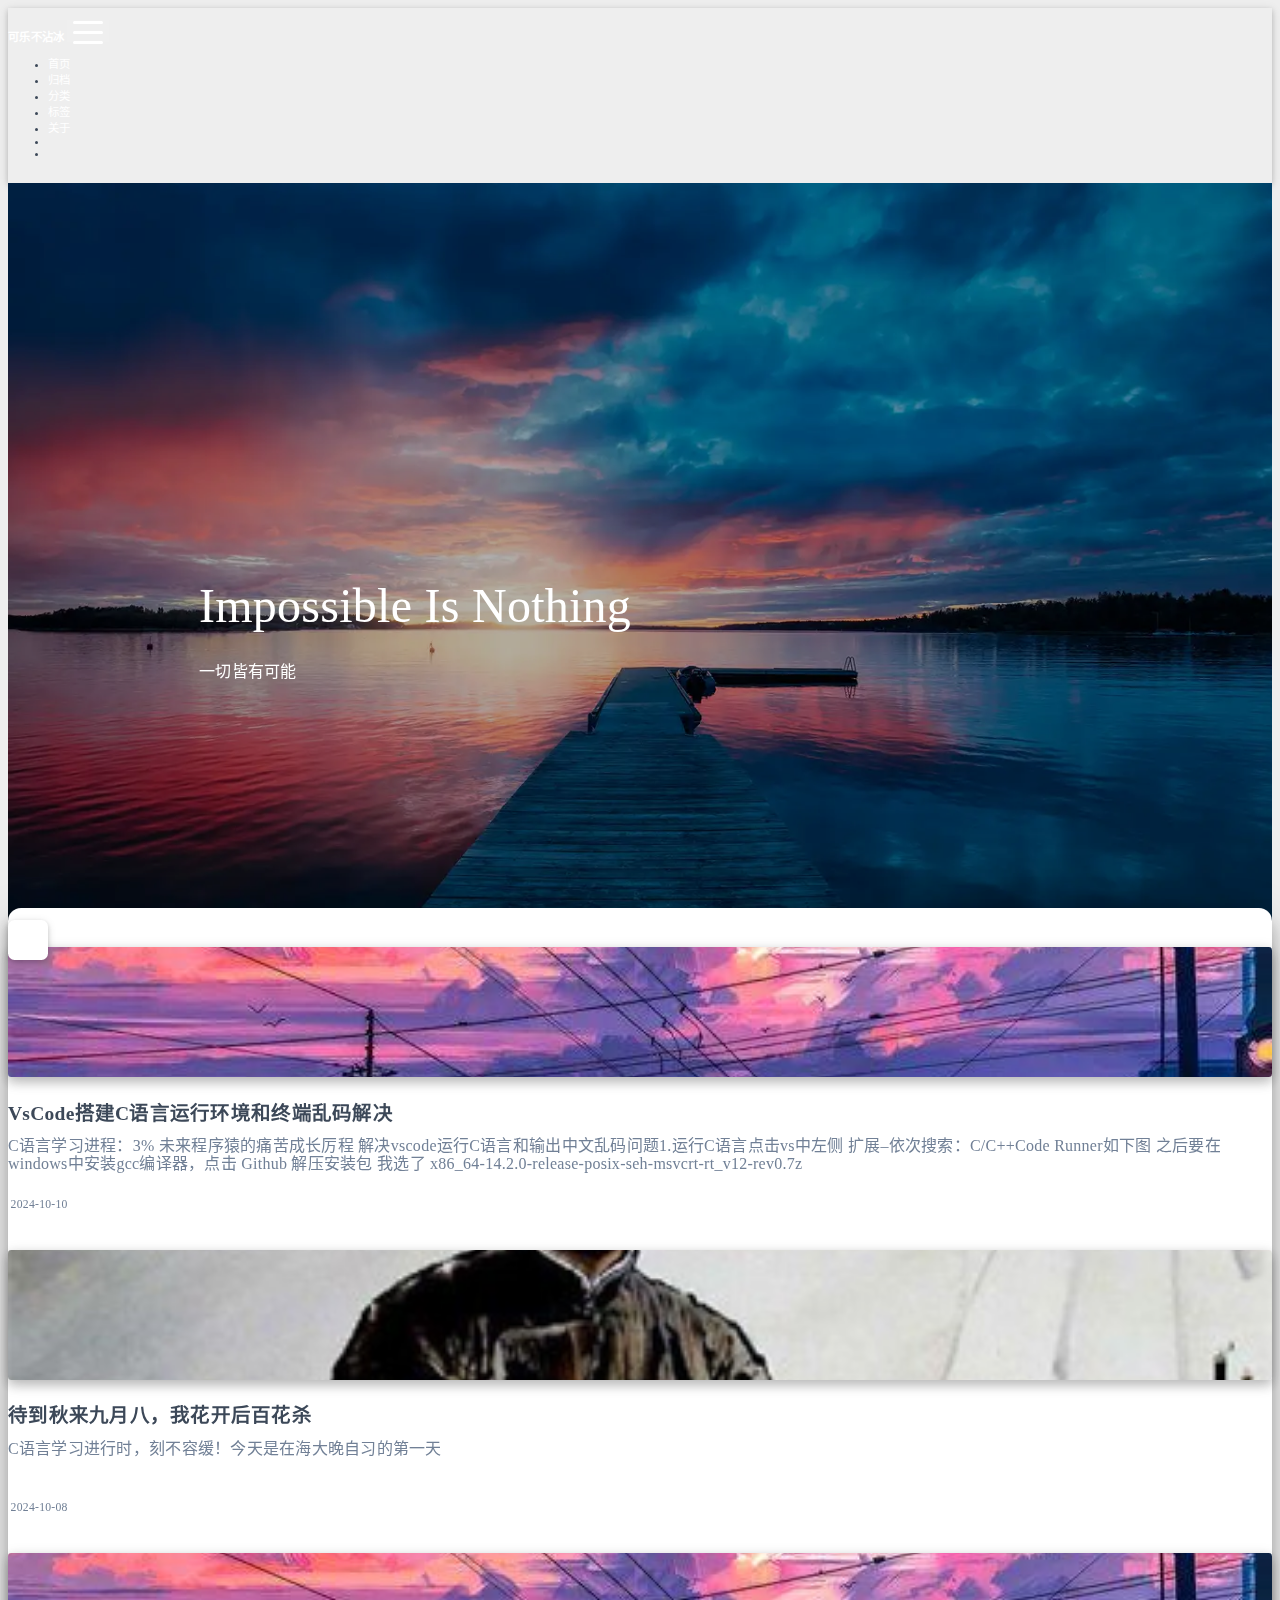
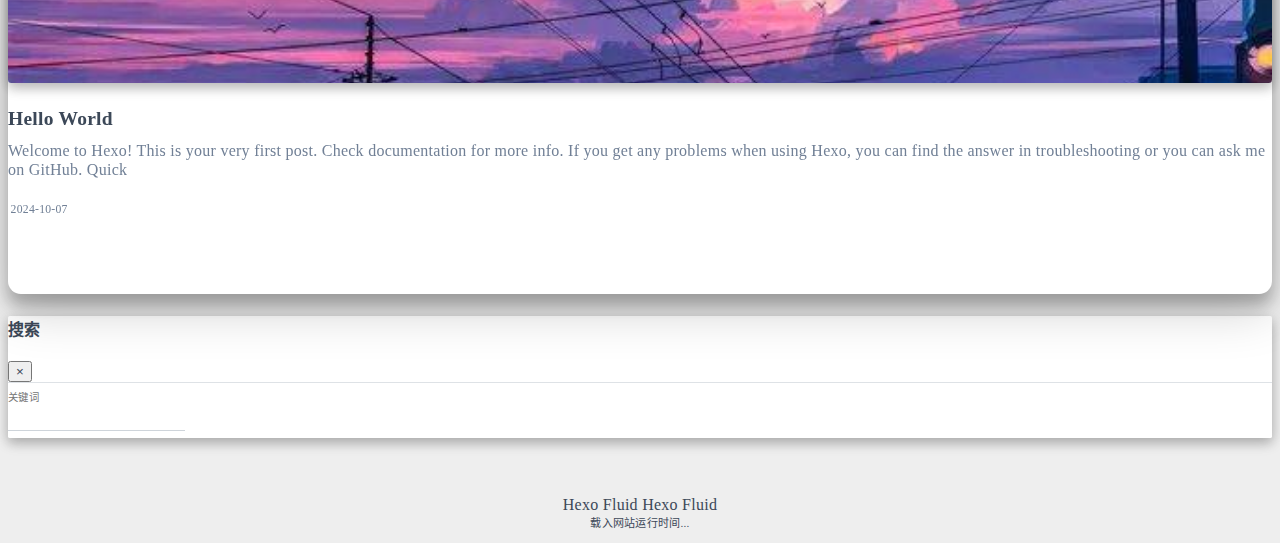
==== index.html @ e1b9e4ed "Site updated: 2024-10-10 23:04:03" ====
<!DOCTYPE html>
<html lang="zh-CN" data-default-color-scheme=light>



<head>
  <meta charset="UTF-8">

  <link rel="apple-touch-icon" sizes="76x76" href="/img/fluid.png">
  <link rel="icon" href="/img/fluid.png">
  

  <meta name="viewport" content="width=device-width, initial-scale=1.0, maximum-scale=5.0, shrink-to-fit=no">
  <meta http-equiv="x-ua-compatible" content="ie=edge">
  
  <meta name="theme-color" content="#2f4154">
  <meta name="author" content="Jie">
  <meta name="keywords" content="">
  
    <meta name="description" content="Commings-Jie的博客">
<meta property="og:type" content="website">
<meta property="og:title" content="Commings-Jie">
<meta property="og:url" content="http://example.com/index.html">
<meta property="og:site_name" content="Commings-Jie">
<meta property="og:description" content="Commings-Jie的博客">
<meta property="og:locale" content="zh_CN">
<meta property="article:author" content="Jie">
<meta name="twitter:card" content="summary_large_image">
  
  
  
  <title>Commings-Jie</title>

  <link  rel="stylesheet" href="https://lib.baomitu.com/twitter-bootstrap/4.6.1/css/bootstrap.min.css" />





<!-- 主题依赖的图标库，不要自行修改 -->
<!-- Do not modify the link that theme dependent icons -->

<link rel="stylesheet" href="//at.alicdn.com/t/c/font_1749284_5i9bdhy70f8.css">



<link rel="stylesheet" href="//at.alicdn.com/t/c/font_1736178_k526ubmyhba.css">


<link  rel="stylesheet" href="/css/main.css" />


  <link id="highlight-css" rel="stylesheet" href="/css/highlight.css" />
  
    <link id="highlight-css-dark" rel="stylesheet" href="/css/highlight-dark.css" />
  



  
<link rel="stylesheet" href="/css/Test.css">



  <script id="fluid-configs">
    var Fluid = window.Fluid || {};
    Fluid.ctx = Object.assign({}, Fluid.ctx)
    var CONFIG = {"hostname":"example.com","root":"/","version":"1.9.8","typing":{"enable":false,"typeSpeed":70,"cursorChar":"_","loop":false,"scope":[]},"anchorjs":{"enable":true,"element":"h1,h2,h3,h4,h5,h6","placement":"left","visible":"hover","icon":""},"progressbar":{"enable":true,"height_px":3,"color":"#29d","options":{"showSpinner":false,"trickleSpeed":100}},"code_language":{"enable":true,"default":"TEXT"},"copy_btn":true,"image_caption":{"enable":true},"image_zoom":{"enable":true,"img_url_replace":["",""]},"toc":{"enable":true,"placement":"right","headingSelector":"h1,h2,h3,h4,h5,h6","collapseDepth":0},"lazyload":{"enable":true,"loading_img":"/img/loading.gif","onlypost":true,"offset_factor":2},"web_analytics":{"enable":false,"follow_dnt":true,"baidu":null,"google":{"measurement_id":null},"tencent":{"sid":null,"cid":null},"leancloud":{"app_id":null,"app_key":null,"server_url":null,"path":"window.location.pathname","ignore_local":false},"umami":{"src":null,"website_id":null,"domains":null,"start_time":"2024-01-01T00:00:00.000Z","token":null,"api_server":null}},"search_path":"/local-search.xml","include_content_in_search":true};

    if (CONFIG.web_analytics.follow_dnt) {
      var dntVal = navigator.doNotTrack || window.doNotTrack || navigator.msDoNotTrack;
      Fluid.ctx.dnt = dntVal && (dntVal.startsWith('1') || dntVal.startsWith('yes') || dntVal.startsWith('on'));
    }
  </script>
  <script  src="/js/utils.js" ></script>
  <script  src="/js/color-schema.js" ></script>
  


  
<meta name="generator" content="Hexo 7.3.0"></head>


<body>
  

  <header>
    

<div class="header-inner" style="height: 100vh;">
  <nav id="navbar" class="navbar fixed-top  navbar-expand-lg navbar-dark scrolling-navbar">
  <div class="container">
    <a class="navbar-brand" href="/">
      <strong>可乐不沾冰</strong>
    </a>

    <button id="navbar-toggler-btn" class="navbar-toggler" type="button" data-toggle="collapse"
            data-target="#navbarSupportedContent"
            aria-controls="navbarSupportedContent" aria-expanded="false" aria-label="Toggle navigation">
      <div class="animated-icon"><span></span><span></span><span></span></div>
    </button>

    <!-- Collapsible content -->
    <div class="collapse navbar-collapse" id="navbarSupportedContent">
      <ul class="navbar-nav ml-auto text-center">
        
          
          
          
          
            <li class="nav-item">
              <a class="nav-link" href="/" target="_self">
                <i class="iconfont icon-home-fill"></i>
                <span>首页</span>
              </a>
            </li>
          
        
          
          
          
          
            <li class="nav-item">
              <a class="nav-link" href="/archives/" target="_self">
                <i class="iconfont icon-archive-fill"></i>
                <span>归档</span>
              </a>
            </li>
          
        
          
          
          
          
            <li class="nav-item">
              <a class="nav-link" href="/categories/" target="_self">
                <i class="iconfont icon-category-fill"></i>
                <span>分类</span>
              </a>
            </li>
          
        
          
          
          
          
            <li class="nav-item">
              <a class="nav-link" href="/tags/" target="_self">
                <i class="iconfont icon-tags-fill"></i>
                <span>标签</span>
              </a>
            </li>
          
        
          
          
          
          
            <li class="nav-item">
              <a class="nav-link" href="/about/" target="_self">
                <i class="iconfont icon-user-fill"></i>
                <span>关于</span>
              </a>
            </li>
          
        
        
          <li class="nav-item" id="search-btn">
            <a class="nav-link" target="_self" href="javascript:;" data-toggle="modal" data-target="#modalSearch" aria-label="Search">
              <i class="iconfont icon-search"></i>
            </a>
          </li>
          
        
        
          <li class="nav-item" id="color-toggle-btn">
            <a class="nav-link" target="_self" href="javascript:;" aria-label="Color Toggle">
              <i class="iconfont icon-dark" id="color-toggle-icon"></i>
            </a>
          </li>
        
      </ul>
    </div>
  </div>
</nav>

  

<div id="banner" class="banner" parallax=true
     style="background: url('/img/v2-216a03c700b7873af5250ab040128c0d_1440w.webp') no-repeat center center; background-size: cover;">
  <div class="full-bg-img">
    <div class="mask flex-center" style="background-color: rgba(0, 0, 0, 0.3)">
      <div class="banner-text text-center fade-in-up">
        <div class="h2">
          
            <span id="subtitle"><font size=13>Impossible Is Nothing <br> <font size=3>一切皆有可能</span>
          
        </div>

        
      </div>

      
        <div class="scroll-down-bar">
          <i class="iconfont icon-arrowdown"></i>
        </div>
      
    </div>
  </div>
</div>

</div>

  </header>

  <main>
    
      <div class="container nopadding-x-md">
        <div id="board"
          style="margin-top: 0">
          
          <div class="container">
            <div class="row">
              <div class="col-12 col-md-10 m-auto">
                


  <div class="row mx-auto index-card">
    
    
      <div class="col-12 col-md-4 m-auto index-img">
        <a href="/2024/10/10/b/" target="_blank">
          <img src="/img/cover_011.jpeg" alt="VsCode搭建C语言运行环境和终端乱码解决">
        </a>
      </div>
    
    <article class="col-12 col-md-8 mx-auto index-info">
      <h2 class="index-header">
        
        <a href="/2024/10/10/b/" target="_blank">
          VsCode搭建C语言运行环境和终端乱码解决
        </a>
      </h2>

      
      <a class="index-excerpt " href="/2024/10/10/b/" target="_blank">
        <div>
          C语言学习进程：3%     未来程序猿的痛苦成长厉程  解决vscode运行C语言和输出中文乱码问题1.运行C语言点击vs中左侧 扩展–依次搜索：C&#x2F;C++Code Runner如下图 之后要在windows中安装gcc编译器，点击 Github 解压安装包 我选了 x86_64-14.2.0-release-posix-seh-msvcrt-rt_v12-rev0.7z
        </div>
      </a>

      <div class="index-btm post-metas">
        
          <div class="post-meta mr-3">
            <i class="iconfont icon-date"></i>
            <time datetime="2024-10-10 19:04" pubdate>
              2024-10-10
            </time>
          </div>
        
        
        
      </div>
    </article>
  </div>

  <div class="row mx-auto index-card">
    
    
      <div class="col-12 col-md-4 m-auto index-img">
        <a href="/2024/10/08/a/" target="_blank">
          <img src="/img/R.jpg" alt="待到秋来九月八，我花开后百花杀">
        </a>
      </div>
    
    <article class="col-12 col-md-8 mx-auto index-info">
      <h2 class="index-header">
        
        <a href="/2024/10/08/a/" target="_blank">
          待到秋来九月八，我花开后百花杀
        </a>
      </h2>

      
      <a class="index-excerpt " href="/2024/10/08/a/" target="_blank">
        <div>
          C语言学习进行时，刻不容缓！今天是在海大晚自习的第一天
        </div>
      </a>

      <div class="index-btm post-metas">
        
          <div class="post-meta mr-3">
            <i class="iconfont icon-date"></i>
            <time datetime="2024-10-08 19:12" pubdate>
              2024-10-08
            </time>
          </div>
        
        
        
      </div>
    </article>
  </div>

  <div class="row mx-auto index-card">
    
    
      <div class="col-12 col-md-4 m-auto index-img">
        <a href="/2024/10/07/hello-world/" target="_blank">
          <img src="/img/cover_011.jpeg" alt="Hello World">
        </a>
      </div>
    
    <article class="col-12 col-md-8 mx-auto index-info">
      <h2 class="index-header">
        
        <a href="/2024/10/07/hello-world/" target="_blank">
          Hello World
        </a>
      </h2>

      
      <a class="index-excerpt " href="/2024/10/07/hello-world/" target="_blank">
        <div>
          Welcome to Hexo! This is your very first post. Check documentation for more info. If you get any problems when using Hexo, you can find the answer in troubleshooting or you can ask me on GitHub. Quick
        </div>
      </a>

      <div class="index-btm post-metas">
        
          <div class="post-meta mr-3">
            <i class="iconfont icon-date"></i>
            <time datetime="2024-10-07 22:49" pubdate>
              2024-10-07
            </time>
          </div>
        
        
        
      </div>
    </article>
  </div>





              </div>
            </div>
          </div>
        </div>
      </div>
    

    
      <a id="scroll-top-button" aria-label="TOP" href="#" role="button">
        <i class="iconfont icon-arrowup" aria-hidden="true"></i>
      </a>
    

    
      <div class="modal fade" id="modalSearch" tabindex="-1" role="dialog" aria-labelledby="ModalLabel"
     aria-hidden="true">
  <div class="modal-dialog modal-dialog-scrollable modal-lg" role="document">
    <div class="modal-content">
      <div class="modal-header text-center">
        <h4 class="modal-title w-100 font-weight-bold">搜索</h4>
        <button type="button" id="local-search-close" class="close" data-dismiss="modal" aria-label="Close">
          <span aria-hidden="true">&times;</span>
        </button>
      </div>
      <div class="modal-body mx-3">
        <div class="md-form mb-5">
          <input type="text" id="local-search-input" class="form-control validate">
          <label data-error="x" data-success="v" for="local-search-input">关键词</label>
        </div>
        <div class="list-group" id="local-search-result"></div>
      </div>
    </div>
  </div>
</div>

    

    
  </main>

  <footer>
    <div class="footer-inner">
  
    <div class="footer-content">
       <a href="https://hexo.io" target="_blank" rel="nofollow noopener"><span>Hexo</span></a> <i class="iconfont icon-love"></i> <a href="https://github.com/fluid-dev/hexo-theme-fluid" target="_blank" rel="nofollow noopener"><span>Fluid</span></a> <a href="https://hexo.io" target="_blank" rel="nofollow noopener"><span>Hexo</span></a> <i class="iconfont icon-love"></i> <a href="https://github.com/fluid-dev/hexo-theme-fluid" target="_blank" rel="nofollow noopener"><span>Fluid</span></a> <div style="font-size: 0.85rem"> <span id="website-duration">载入网站运行时间...</span> <script src="/js/duration.js"></script> </div>     
    </div>
  
  
  
</div>

  </footer>

  <!-- Scripts -->
  
  <script  src="https://lib.baomitu.com/nprogress/0.2.0/nprogress.min.js" ></script>
  <link  rel="stylesheet" href="https://lib.baomitu.com/nprogress/0.2.0/nprogress.min.css" />

  <script>
    NProgress.configure({"showSpinner":false,"trickleSpeed":100})
    NProgress.start()
    window.addEventListener('load', function() {
      NProgress.done();
    })
  </script>


<script  src="https://lib.baomitu.com/jquery/3.6.4/jquery.min.js" ></script>
<script  src="https://lib.baomitu.com/twitter-bootstrap/4.6.1/js/bootstrap.min.js" ></script>
<script  src="/js/events.js" ></script>
<script  src="/js/plugins.js" ></script>





  
    
  




  <script  src="/js/local-search.js" ></script>




  
<script src="/star.js"></script>



<!-- 主题的启动项，将它保持在最底部 -->
<!-- the boot of the theme, keep it at the bottom -->
<script  src="/js/boot.js" ></script>


  

  <noscript>
    <div class="noscript-warning">博客在允许 JavaScript 运行的环境下浏览效果更佳</div>
  </noscript>
</body>
</html>
---- css/main.css ----
.anchorjs-link {
  text-decoration: none !important;
  transition: opacity 0.2s ease-in-out;
}
.markdown-body h1:hover > .anchorjs-link,
h2:hover > .anchorjs-link,
h3:hover > .anchorjs-link,
h4:hover > .anchorjs-link,
h5:hover > .anchorjs-link,
h6:hover > .anchorjs-link {
  opacity: 1;
}
.banner {
  height: 100%;
  position: relative;
  overflow: hidden;
  cursor: default;
}
.banner .mask {
  position: absolute;
  width: 100%;
  height: 100%;
  background-color: rgba(0,0,0,0.3);
}
.banner[parallax="true"] {
  will-change: transform;
  -webkit-transform-style: preserve-3d;
  -webkit-backface-visibility: hidden;
  transition: transform 0.05s ease-out;
}
@media (max-width: 100vh) {
  .header-inner {
    max-height: 100vw;
  }
  #board {
    margin-top: -1rem !important;
  }
}
@media (max-width: 79.99vh) {
  .scroll-down-bar {
    display: none;
  }
}
#board {
  position: relative;
  margin-top: -2rem;
  padding: 3rem 0;
  background-color: var(--board-bg-color);
  transition: background-color 0.2s ease-in-out;
  border-radius: 0.5rem;
  z-index: 3;
  -webkit-box-shadow: 0 12px 15px 0 rgba(0,0,0,0.24), 0 17px 50px 0 rgba(0,0,0,0.19);
  box-shadow: 0 12px 15px 0 rgba(0,0,0,0.24), 0 17px 50px 0 rgba(0,0,0,0.19);
}
.code-widget {
  display: inline-block;
  background-color: transparent;
  font-size: 0.75rem;
  line-height: 1;
  font-weight: bold;
  padding: 0.3rem 0.1rem 0.1rem 0.1rem;
  position: absolute;
  right: 0.45rem;
  top: 0.15rem;
  z-index: 1;
}
.code-widget-light {
  color: #999;
}
.code-widget-dark {
  color: #bababa;
}
.copy-btn {
  cursor: pointer;
  user-select: none;
  -webkit-appearance: none;
  outline: none;
}
.copy-btn > i {
  font-size: 0.75rem !important;
  font-weight: 400;
  margin-right: 0.15rem;
  opacity: 0;
  transition: opacity 0.2s ease-in-out;
}
.markdown-body pre:hover > .copy-btn > i {
  opacity: 0.9;
}
.markdown-body pre:hover > .copy-btn,
.markdown-body pre:not(:hover) > .copy-btn {
  outline: none;
}
.license-box {
  background-color: rgba(27,31,35,0.05);
  transition: background-color 0.2s ease-in-out;
  border-radius: 4px;
  font-size: 0.9rem;
  overflow: hidden;
  padding: 1.25rem;
  position: relative;
  z-index: 1;
}
.license-box .license-icon {
  position: absolute;
  top: 50%;
  left: 100%;
}
.license-box .license-icon::after {
  content: "\e8e4";
  font-size: 12.5rem;
  line-height: 1;
  opacity: 0.1;
  position: relative;
  left: -0.85em;
  bottom: 0.5em;
  z-index: -1;
}
.license-box .license-title {
  margin-bottom: 1rem;
}
.license-box .license-title div:nth-child(1) {
  line-height: 1.2;
  margin-bottom: 0.25rem;
}
.license-box .license-title div:nth-child(2) {
  color: var(--sec-text-color);
  font-size: 0.8rem;
}
.license-box .license-meta {
  align-items: center;
  display: flex;
  flex-wrap: wrap;
  justify-content: flex-start;
}
.license-box .license-meta .license-meta-item {
  align-items: center;
  justify-content: center;
  margin-right: 1.5rem;
}
.license-box .license-meta .license-meta-item div:nth-child(1) {
  color: var(--sec-text-color);
  font-size: 0.8rem;
  font-weight: normal;
}
.license-box .license-meta .license-meta-item i.iconfont {
  font-size: 1rem;
}
@media (max-width: 575px) and (min-width: 425px) {
  .license-box .license-meta .license-meta-item {
    display: flex;
    justify-content: flex-start;
    flex-wrap: wrap;
    font-size: 0.8rem;
    flex: 0 0 50%;
    max-width: 50%;
    margin-right: 0;
  }
  .license-box .license-meta .license-meta-item div:nth-child(1) {
    margin-right: 0.5rem;
  }
  .license-box .license-meta .license-meta-date {
    order: -1;
  }
}
@media (max-width: 424px) {
  .license-box::after {
    top: -65px;
  }
  .license-box .license-meta {
    flex-direction: column;
    align-items: flex-start;
  }
  .license-box .license-meta .license-meta-item {
    display: flex;
    flex-wrap: wrap;
    font-size: 0.8rem;
  }
  .license-box .license-meta .license-meta-item div:nth-child(1) {
    margin-right: 0.5rem;
  }
}
.footer-inner {
  padding: 3rem 0 1rem 0;
  text-align: center;
}
.footer-inner > div:not(:first-child) {
  margin: 0.25rem 0;
  font-size: 0.85rem;
}
.footer-inner .statistics {
  display: flex;
  flex-direction: row;
  justify-content: center;
}
.footer-inner .statistics > span {
  flex: 1;
  margin: 0 0.25rem;
}
.footer-inner .statistics > *:nth-last-child(2):first-child {
  text-align: right;
}
.footer-inner .statistics > *:nth-last-child(2):first-child ~ * {
  text-align: left;
}
.footer-inner .beian {
  display: flex;
  flex-direction: row;
  justify-content: center;
}
.footer-inner .beian > * {
  margin: 0 0.25rem;
}
.footer-inner .beian-police {
  position: relative;
  overflow: hidden;
  display: inline-flex;
  align-items: center;
  justify-content: left;
}
.footer-inner .beian-police img {
  margin-right: 3px;
  width: 1rem;
  height: 1rem;
  margin-bottom: 0.1rem;
}
@media (max-width: 424px) {
  .footer-inner .statistics {
    flex-direction: column;
  }
  .footer-inner .statistics > *:nth-last-child(2):first-child {
    text-align: center;
  }
  .footer-inner .statistics > *:nth-last-child(2):first-child ~ * {
    text-align: center;
  }
  .footer-inner .beian {
    flex-direction: column;
  }
  .footer-inner .beian .beian-police {
    justify-content: center;
  }
  .footer-inner .beian > *:nth-last-child(2):first-child {
    text-align: center;
  }
  .footer-inner .beian > *:nth-last-child(2):first-child ~ * {
    text-align: center;
  }
}
sup > a::before,
.footnote-text::before {
  display: block;
  content: "";
  margin-top: -5rem;
  height: 5rem;
  width: 1px;
  visibility: hidden;
}
sup > a::before,
.footnote-text::before {
  display: inline-block;
}
.footnote-item::before {
  display: block;
  content: "";
  margin-top: -5rem;
  height: 5rem;
  width: 1px;
  visibility: hidden;
}
.footnote-list ol {
  list-style-type: none;
  counter-reset: sectioncounter;
  padding-left: 0.5rem;
  font-size: 0.95rem;
}
.footnote-list ol li:before {
  font-family: "Helvetica Neue", monospace, "Monaco";
  content: "[" counter(sectioncounter) "]";
  counter-increment: sectioncounter;
}
.footnote-list ol li+li {
  margin-top: 0.5rem;
}
.footnote-text {
  padding-left: 0.5em;
}
.navbar {
  background-color: transparent;
  font-size: 0.875rem;
  box-shadow: 0 2px 5px 0 rgba(0,0,0,0.16), 0 2px 10px 0 rgba(0,0,0,0.12);
  -webkit-box-shadow: 0 2px 5px 0 rgba(0,0,0,0.16), 0 2px 10px 0 rgba(0,0,0,0.12);
}
.navbar .navbar-brand {
  color: var(--navbar-text-color);
}
.navbar .navbar-toggler .animated-icon span {
  background-color: var(--navbar-text-color);
}
.navbar .nav-item .nav-link {
  display: block;
  color: var(--navbar-text-color);
  transition: color 0.2s ease-in-out, background-color 0.2s ease-in-out;
}
.navbar .nav-item .nav-link:hover {
  color: var(--link-hover-color);
}
.navbar .nav-item .nav-link:focus {
  color: var(--navbar-text-color);
}
.navbar .nav-item .nav-link i {
  font-size: 0.875rem;
  line-height: inherit;
}
.navbar .nav-item .nav-link i:only-child {
  margin: 0 0.2rem;
}
.navbar .navbar-toggler {
  border-width: 0;
  outline: 0;
}
.navbar.scrolling-navbar {
  will-change: background, padding;
  -webkit-transition: background 0.5s ease-in-out, padding 0.5s ease-in-out;
  transition: background 0.5s ease-in-out, padding 0.5s ease-in-out;
}
@media (min-width: 600px) {
  .navbar.scrolling-navbar {
    padding-top: 12px;
    padding-bottom: 12px;
  }
  .navbar.scrolling-navbar .navbar-nav > li {
    -webkit-transition-duration: 1s;
    transition-duration: 1s;
  }
}
.navbar.scrolling-navbar.top-nav-collapse {
  padding-top: 5px;
  padding-bottom: 5px;
}
.navbar .dropdown-menu {
  font-size: 0.875rem;
  color: var(--navbar-text-color);
  background-color: rgba(0,0,0,0.3);
  border: none;
  min-width: 8rem;
  -webkit-transition: background 0.5s ease-in-out, padding 0.5s ease-in-out;
  transition: background 0.5s ease-in-out, padding 0.5s ease-in-out;
}
@media (max-width: 991.98px) {
  .navbar .dropdown-menu {
    text-align: center;
  }
}
.navbar .dropdown-item {
  color: var(--navbar-text-color);
}
.navbar .dropdown-item:hover,
.navbar .dropdown-item:focus {
  color: var(--link-hover-color);
  background-color: rgba(0,0,0,0.1);
}
@media (min-width: 992px) {
  .navbar .dropdown:hover > .dropdown-menu {
    display: block;
  }
  .navbar .dropdown > .dropdown-toggle:active {
    pointer-events: none;
  }
  .navbar .dropdown-menu {
    top: 95%;
  }
}
.navbar .animated-icon {
  width: 30px;
  height: 20px;
  position: relative;
  margin: 0;
  -webkit-transform: rotate(0deg);
  -moz-transform: rotate(0deg);
  -o-transform: rotate(0deg);
  transform: rotate(0deg);
  -webkit-transition: 0.5s ease-in-out;
  -moz-transition: 0.5s ease-in-out;
  -o-transition: 0.5s ease-in-out;
  transition: 0.5s ease-in-out;
  cursor: pointer;
}
.navbar .animated-icon span {
  display: block;
  position: absolute;
  height: 3px;
  width: 100%;
  border-radius: 9px;
  opacity: 1;
  left: 0;
  -webkit-transform: rotate(0deg);
  -moz-transform: rotate(0deg);
  -o-transform: rotate(0deg);
  transform: rotate(0deg);
  -webkit-transition: 0.25s ease-in-out;
  -moz-transition: 0.25s ease-in-out;
  -o-transition: 0.25s ease-in-out;
  transition: 0.25s ease-in-out;
  background: #fff;
}
.navbar .animated-icon span:nth-child(1) {
  top: 0;
}
.navbar .animated-icon span:nth-child(2) {
  top: 10px;
}
.navbar .animated-icon span:nth-child(3) {
  top: 20px;
}
.navbar .animated-icon.open span:nth-child(1) {
  top: 11px;
  -webkit-transform: rotate(135deg);
  -moz-transform: rotate(135deg);
  -o-transform: rotate(135deg);
  transform: rotate(135deg);
}
.navbar .animated-icon.open span:nth-child(2) {
  opacity: 0;
  left: -60px;
}
.navbar .animated-icon.open span:nth-child(3) {
  top: 11px;
  -webkit-transform: rotate(-135deg);
  -moz-transform: rotate(-135deg);
  -o-transform: rotate(-135deg);
  transform: rotate(-135deg);
}
.navbar .dropdown-collapse,
.top-nav-collapse,
.navbar-col-show {
  background-color: var(--navbar-bg-color);
}
@media (max-width: 767px) {
  .navbar {
    font-size: 1rem;
    line-height: 2.5rem;
  }
}
.banner-text {
  color: var(--subtitle-color);
  max-width: calc(960px - 6rem);
  width: 80%;
  overflow-wrap: break-word;
}
.banner-text .typed-cursor {
  margin: 0 0.2rem;
}
@media (max-width: 767px) {
  #subtitle,
  .typed-cursor {
    font-size: 1.5rem;
  }
}
@media (max-width: 575px) {
  .banner-text {
    font-size: 0.9rem;
  }
  #subtitle,
  .typed-cursor {
    font-size: 1.35rem;
  }
}
.modal-dialog .modal-content {
  background-color: var(--board-bg-color);
  border: 0;
  border-radius: 0.125rem;
  -webkit-box-shadow: 0 5px 11px 0 rgba(0,0,0,0.18), 0 4px 15px 0 rgba(0,0,0,0.15);
  box-shadow: 0 5px 11px 0 rgba(0,0,0,0.18), 0 4px 15px 0 rgba(0,0,0,0.15);
}
.modal-dialog .modal-content .modal-header {
  border-bottom-color: var(--line-color);
  transition: border-bottom-color 0.2s ease-in-out;
}
.close {
  color: var(--text-color);
}
.close:hover {
  color: var(--link-hover-color);
}
.close:focus {
  outline: 0;
}
.modal-dialog .modal-content .modal-header {
  border-top-left-radius: 0.125rem;
  border-top-right-radius: 0.125rem;
  border-bottom: 1px solid #dee2e6;
}
.md-form {
  position: relative;
  margin-top: 1.5rem;
  margin-bottom: 1.5rem;
}
.md-form input[type] {
  -webkit-box-sizing: content-box;
  box-sizing: content-box;
  background-color: transparent;
  border: none;
  border-bottom: 1px solid #ced4da;
  border-radius: 0;
  outline: none;
  -webkit-box-shadow: none;
  box-shadow: none;
  transition: border-color 0.15s ease-in-out, box-shadow 0.15s ease-in-out, -webkit-box-shadow 0.15s ease-in-out;
}
.md-form input[type]:focus:not([readonly]) {
  border-bottom: 1px solid #4285f4;
  -webkit-box-shadow: 0 1px 0 0 #4285f4;
  box-shadow: 0 1px 0 0 #4285f4;
}
.md-form input[type]:focus:not([readonly]) + label {
  color: #4285f4;
}
.md-form input[type].valid,
.md-form input[type]:focus.valid {
  border-bottom: 1px solid #00c851;
  -webkit-box-shadow: 0 1px 0 0 #00c851;
  box-shadow: 0 1px 0 0 #00c851;
}
.md-form input[type].valid + label,
.md-form input[type]:focus.valid + label {
  color: #00c851;
}
.md-form input[type].invalid,
.md-form input[type]:focus.invalid {
  border-bottom: 1px solid #f44336;
  -webkit-box-shadow: 0 1px 0 0 #f44336;
  box-shadow: 0 1px 0 0 #f44336;
}
.md-form input[type].invalid + label,
.md-form input[type]:focus.invalid + label {
  color: #f44336;
}
.md-form input[type].validate {
  margin-bottom: 2.5rem;
}
.md-form input[type].form-control {
  height: auto;
  padding: 0.6rem 0 0.4rem 0;
  margin: 0 0 0.5rem 0;
  color: var(--text-color);
  background-color: transparent;
  border-radius: 0;
}
.md-form label {
  font-size: 0.8rem;
  position: absolute;
  top: -1rem;
  left: 0;
  color: #757575;
  cursor: text;
  transition: color 0.2s ease-out;
}
.modal-open[style] {
  padding-right: 0 !important;
  overflow: auto;
}
.modal-open[style] #navbar[style] {
  padding-right: 1rem !important;
}
#nprogress .bar {
  height: 3px !important;
  background-color: #29d !important;
}
#nprogress .peg {
  box-shadow: 0 0 14px #29d, 0 0 8px #29d !important;
}
@media (max-width: 575px) {
  #nprogress .bar {
    display: none;
  }
}
.noscript-warning {
  background-color: #f55;
  color: #fff;
  font-family: sans-serif;
  font-size: 1rem;
  font-weight: bold;
  position: fixed;
  left: 0;
  bottom: 0;
  text-align: center;
  width: 100%;
  z-index: 99;
}
.pagination {
  margin-top: 3rem;
  justify-content: center;
}
.pagination .space {
  align-self: flex-end;
}
.pagination .page-number,
.pagination .current,
.pagination .extend {
  outline: 0;
  border: 0;
  background-color: transparent;
  font-size: 0.9rem;
  padding: 0.5rem 0.75rem;
  line-height: 1.25;
  border-radius: 0.125rem;
}
.pagination .page-number {
  margin: 0 0.05rem;
}
.pagination .page-number:hover,
.pagination .current {
  transition: background-color 0.2s ease-in-out;
  background-color: var(--link-hover-bg-color);
}
.qr-trigger {
  cursor: pointer;
  position: relative;
}
.qr-trigger:hover .qr-img {
  display: block;
  transition: all 0.3s;
}
.qr-img {
  max-width: 12rem;
  position: absolute;
  right: -5.25rem;
  z-index: 99;
  display: none;
  border-radius: 0.2rem;
  background-color: transparent;
  box-shadow: 0 0 20px -5px rgba(158,158,158,0.2);
}
.scroll-down-bar {
  position: absolute;
  width: 100%;
  height: 6rem;
  text-align: center;
  cursor: pointer;
  bottom: 0;
}
.scroll-down-bar i.iconfont {
  font-size: 2rem;
  font-weight: bold;
  display: inline-block;
  position: relative;
  padding-top: 2rem;
  color: var(--subtitle-color);
  transform: translateZ(0);
  animation: scroll-down 1.5s infinite;
}
#scroll-top-button {
  position: fixed;
  z-index: 99;
  background: var(--board-bg-color);
  transition: background-color 0.2s ease-in-out, bottom 0.3s ease;
  border-radius: 4px;
  min-width: 40px;
  min-height: 40px;
  bottom: -60px;
  outline: none;
  display: flex;
  display: -webkit-flex;
  align-items: center;
  box-shadow: 0 2px 5px 0 rgba(0,0,0,0.16), 0 2px 10px 0 rgba(0,0,0,0.12);
}
#scroll-top-button i {
  font-size: 32px;
  margin: auto;
  color: var(--sec-text-color);
}
#scroll-top-button:hover i,
#scroll-top-button:active i {
  animation-name: scroll-top;
  animation-duration: 1s;
  animation-delay: 0.1s;
  animation-timing-function: ease-in-out;
  animation-iteration-count: infinite;
  animation-fill-mode: forwards;
  animation-direction: alternate;
}
#local-search-result .search-list-title {
  border-left: 3px solid #0d47a1;
}
#local-search-result .search-list-content {
  padding: 0 1.25rem;
}
#local-search-result .search-word {
  color: #ff4500;
}
#toc {
  visibility: hidden;
}
.toc-header {
  margin-bottom: 0.5rem;
  font-weight: bold;
  line-height: 1.2;
}
.toc-header,
.toc-header > i {
  font-size: 1.25rem;
}
.toc-body {
  max-height: 75vh;
  overflow-y: auto;
  overflow: -moz-scrollbars-none;
  -ms-overflow-style: none;
}
.toc-body ol {
  list-style: none;
  padding-inline-start: 1rem;
}
.toc-body::-webkit-scrollbar {
  display: none;
}
.tocbot-list {
  position: relative;
}
.tocbot-list ol {
  list-style: none;
  padding-left: 1rem;
}
.tocbot-list a {
  font-size: 0.95rem;
}
.tocbot-link {
  color: var(--text-color);
}
.tocbot-active-link {
  font-weight: bold;
  color: var(--link-hover-color);
}
.tocbot-is-collapsed {
  max-height: 0;
}
.tocbot-is-collapsible {
  overflow: hidden;
  transition: all 0.3s ease-in-out;
}
.toc-list-item {
  white-space: nowrap;
  overflow: hidden;
  text-overflow: ellipsis;
}
.toc-list-item.is-active-li::before {
  height: 1rem;
  margin: 0.25rem 0;
  visibility: visible;
}
.toc-list-item::before {
  width: 0.15rem;
  height: 0.2rem;
  position: absolute;
  left: 0.25rem;
  content: "";
  border-radius: 2px;
  margin: 0.65rem 0;
  background: var(--link-hover-color);
  visibility: hidden;
  transition: height 0.1s ease-in-out, margin 0.1s ease-in-out, visibility 0.1s ease-in-out;
}
.sidebar {
  position: -webkit-sticky;
  position: sticky;
  top: 2rem;
  padding: 3rem 0;
}
html {
  font-size: 13px;
  letter-spacing: 0.02em;
}
html,
body {
  height: 100%;
  font-family: var(--font-family-sans-serif);
  overflow-wrap: break-word;
}
body {
  transition: color 0.2s ease-in-out, background-color 0.2s ease-in-out;
  background-color: var(--body-bg-color);
  color: var(--text-color);
  -webkit-font-smoothing: antialiased;
  -moz-osx-font-smoothing: grayscale;
}
body a {
  color: var(--text-color);
  text-decoration: none;
  cursor: pointer;
  transition: color 0.2s ease-in-out, background-color 0.2s ease-in-out;
}
body a:hover {
  color: var(--link-hover-color);
  text-decoration: none;
  transition: color 0.2s ease-in-out, background-color 0.2s ease-in-out;
}
code {
  color: inherit;
}
table {
  font-size: inherit;
  color: var(--post-text-color);
}
img[lazyload] {
  object-fit: cover;
}
*[align="left"] {
  text-align: left;
}
*[align="center"] {
  text-align: center;
}
*[align="right"] {
  text-align: right;
}
::-webkit-scrollbar {
  width: 6px;
  height: 6px;
}
::-webkit-scrollbar-thumb {
  background-color: var(--scrollbar-color);
  border-radius: 6px;
}
::-webkit-scrollbar-thumb:hover {
  background-color: var(--scrollbar-hover-color);
}
::-webkit-scrollbar-corner {
  background-color: transparent;
}
label {
  margin-bottom: 0;
}
i.iconfont {
  font-size: 1em;
  line-height: 1;
}
:root {
  --color-mode: "light";
  --body-bg-color: #eee;
  --board-bg-color: #fff;
  --text-color: #3c4858;
  --sec-text-color: #718096;
  --post-text-color: #2c3e50;
  --post-heading-color: #6c549c;
  --post-link-color: #0366d6;
  --link-hover-color: #30a9de;
  --link-hover-bg-color: #f8f9fa;
  --line-color: #eaecef;
  --navbar-bg-color: #2f4154;
  --navbar-text-color: #fff;
  --subtitle-color: #fff;
  --scrollbar-color: #c4c6c9;
  --scrollbar-hover-color: #a6a6a6;
  --button-bg-color: transparent;
  --button-hover-bg-color: #f2f3f5;
  --highlight-bg-color: #f6f8fa;
  --inlinecode-bg-color: rgba(175,184,193,0.2);
  --fold-title-color: #3c4858;
  --fold-border-color: #eaecef;
}
@media (prefers-color-scheme: dark) {
  :root {
    --color-mode: "dark";
  }
  :root:not([data-user-color-scheme]) {
    --body-bg-color: #181c27;
    --board-bg-color: #252d38;
    --text-color: #c4c6c9;
    --sec-text-color: #a7a9ad;
    --post-text-color: #c4c6c9;
    --post-heading-color: #05c4b9;
    --post-link-color: #1589e9;
    --link-hover-color: #30a9de;
    --link-hover-bg-color: #364151;
    --line-color: #435266;
    --navbar-bg-color: #1f3144;
    --navbar-text-color: #d0d0d0;
    --subtitle-color: #d0d0d0;
    --scrollbar-color: #687582;
    --scrollbar-hover-color: #9da8b3;
    --button-bg-color: transparent;
    --button-hover-bg-color: #46647e;
    --highlight-bg-color: #303030;
    --inlinecode-bg-color: rgba(99,110,123,0.4);
    --fold-title-color: #c4c6c9;
    --fold-border-color: #435266;
  }
  :root:not([data-user-color-scheme]) img {
    -webkit-filter: brightness(0.9);
    filter: brightness(0.9);
    transition: filter 0.2s ease-in-out;
  }
  :root:not([data-user-color-scheme]) .license-box {
    background-color: rgba(62,75,94,0.35);
    transition: background-color 0.2s ease-in-out;
  }
  :root:not([data-user-color-scheme]) .gt-comment-admin .gt-comment-content {
    background-color: transparent;
    transition: background-color 0.2s ease-in-out;
  }
}
@media not print {
  [data-user-color-scheme="dark"] {
    --body-bg-color: #181c27;
    --board-bg-color: #252d38;
    --text-color: #c4c6c9;
    --sec-text-color: #a7a9ad;
    --post-text-color: #c4c6c9;
    --post-heading-color: #05c4b9;
    --post-link-color: #1589e9;
    --link-hover-color: #30a9de;
    --link-hover-bg-color: #364151;
    --line-color: #435266;
    --navbar-bg-color: #1f3144;
    --navbar-text-color: #d0d0d0;
    --subtitle-color: #d0d0d0;
    --scrollbar-color: #687582;
    --scrollbar-hover-color: #9da8b3;
    --button-bg-color: transparent;
    --button-hover-bg-color: #46647e;
    --highlight-bg-color: #303030;
    --inlinecode-bg-color: rgba(99,110,123,0.4);
    --fold-title-color: #c4c6c9;
    --fold-border-color: #435266;
  }
  [data-user-color-scheme="dark"] img {
    -webkit-filter: brightness(0.9);
    filter: brightness(0.9);
    transition: filter 0.2s ease-in-out;
  }
  [data-user-color-scheme="dark"] .license-box {
    background-color: rgba(62,75,94,0.35);
    transition: background-color 0.2s ease-in-out;
  }
  [data-user-color-scheme="dark"] .gt-comment-admin .gt-comment-content {
    background-color: transparent;
    transition: background-color 0.2s ease-in-out;
  }
}
@media print {
  :root {
    --color-mode: "light";
  }
}
.fade-in-up {
  -webkit-animation-name: fade-in-up;
  animation-name: fade-in-up;
}
.hidden-mobile {
  display: block;
}
.visible-mobile {
  display: none;
}
@media (max-width: 575px) {
  .hidden-mobile {
    display: none;
  }
  .visible-mobile {
    display: block;
  }
}
.nomargin-x {
  margin-left: 0 !important;
  margin-right: 0 !important;
}
.nopadding-x {
  padding-left: 0 !important;
  padding-right: 0 !important;
}
@media (max-width: 767px) {
  .nopadding-x-md {
    padding-left: 0 !important;
    padding-right: 0 !important;
  }
}
.flex-center {
  display: -webkit-box;
  display: -ms-flexbox;
  display: flex;
  -webkit-box-align: center;
  -ms-flex-align: center;
  align-items: center;
  -webkit-box-pack: center;
  -ms-flex-pack: center;
  justify-content: center;
  height: 100%;
}
.hover-with-bg {
  display: inline-block;
  line-height: 1;
}
.hover-with-bg:hover {
  background-color: var(--link-hover-bg-color);
  transition-duration: 0.2s;
  transition-timing-function: ease-in-out;
  border-radius: 0.2rem;
}
@-moz-keyframes fade-in-up {
  from {
    opacity: 0;
    -webkit-transform: translate3d(0, 100%, 0);
    transform: translate3d(0, 100%, 0);
  }
  to {
    opacity: 1;
    -webkit-transform: translate3d(0, 0, 0);
    transform: translate3d(0, 0, 0);
  }
}
@-webkit-keyframes fade-in-up {
  from {
    opacity: 0;
    -webkit-transform: translate3d(0, 100%, 0);
    transform: translate3d(0, 100%, 0);
  }
  to {
    opacity: 1;
    -webkit-transform: translate3d(0, 0, 0);
    transform: translate3d(0, 0, 0);
  }
}
@-o-keyframes fade-in-up {
  from {
    opacity: 0;
    -webkit-transform: translate3d(0, 100%, 0);
    transform: translate3d(0, 100%, 0);
  }
  to {
    opacity: 1;
    -webkit-transform: translate3d(0, 0, 0);
    transform: translate3d(0, 0, 0);
  }
}
@keyframes fade-in-up {
  from {
    opacity: 0;
    -webkit-transform: translate3d(0, 100%, 0);
    transform: translate3d(0, 100%, 0);
  }
  to {
    opacity: 1;
    -webkit-transform: translate3d(0, 0, 0);
    transform: translate3d(0, 0, 0);
  }
}
@-moz-keyframes scroll-down {
  0% {
    opacity: 0.8;
    top: 0;
  }
  50% {
    opacity: 0.4;
    top: -1em;
  }
  100% {
    opacity: 0.8;
    top: 0;
  }
}
@-webkit-keyframes scroll-down {
  0% {
    opacity: 0.8;
    top: 0;
  }
  50% {
    opacity: 0.4;
    top: -1em;
  }
  100% {
    opacity: 0.8;
    top: 0;
  }
}
@-o-keyframes scroll-down {
  0% {
    opacity: 0.8;
    top: 0;
  }
  50% {
    opacity: 0.4;
    top: -1em;
  }
  100% {
    opacity: 0.8;
    top: 0;
  }
}
@keyframes scroll-down {
  0% {
    opacity: 0.8;
    top: 0;
  }
  50% {
    opacity: 0.4;
    top: -1em;
  }
  100% {
    opacity: 0.8;
    top: 0;
  }
}
@-moz-keyframes scroll-top {
  0% {
    -webkit-transform: translateY(0);
    transform: translateY(0);
  }
  50% {
    -webkit-transform: translateY(-0.35rem);
    transform: translateY(-0.35rem);
  }
  100% {
    -webkit-transform: translateY(0);
    transform: translateY(0);
  }
}
@-webkit-keyframes scroll-top {
  0% {
    -webkit-transform: translateY(0);
    transform: translateY(0);
  }
  50% {
    -webkit-transform: translateY(-0.35rem);
    transform: translateY(-0.35rem);
  }
  100% {
    -webkit-transform: translateY(0);
    transform: translateY(0);
  }
}
@-o-keyframes scroll-top {
  0% {
    -webkit-transform: translateY(0);
    transform: translateY(0);
  }
  50% {
    -webkit-transform: translateY(-0.35rem);
    transform: translateY(-0.35rem);
  }
  100% {
    -webkit-transform: translateY(0);
    transform: translateY(0);
  }
}
@keyframes scroll-top {
  0% {
    -webkit-transform: translateY(0);
    transform: translateY(0);
  }
  50% {
    -webkit-transform: translateY(-0.35rem);
    transform: translateY(-0.35rem);
  }
  100% {
    -webkit-transform: translateY(0);
    transform: translateY(0);
  }
}
@media print {
  header,
  footer,
  .side-col,
  #scroll-top-button,
  .post-prevnext,
  #comments {
    display: none !important;
  }
  .markdown-body a:not([href^='#']):not([href^='javascript:']):not(.print-no-link)::after {
    content: ' (' attr(href) ')';
    font-size: 0.8rem;
    color: var(--post-text-color);
    opacity: 0.8;
  }
  .markdown-body > h1,
  .markdown-body h2 {
    border-bottom-color: transparent !important;
  }
  .markdown-body > h1,
  .markdown-body h2,
  .markdown-body h3,
  .markdown-body h4,
  .markdown-body h5,
  .markdown-body h6 {
    margin-top: 1.25em !important;
    margin-bottom: 0.25em !important;
  }
  .markdown-body [data-anchorjs-icon]::after {
    display: none;
  }
  .markdown-body figure.highlight table,
  .markdown-body figure.highlight tbody,
  .markdown-body figure.highlight tr,
  .markdown-body figure.highlight td.code,
  .markdown-body figure.highlight td.code pre {
    width: 100% !important;
    display: block !important;
  }
  .markdown-body figure.highlight pre > code {
    white-space: pre-wrap;
  }
  .markdown-body figure.highlight .gutter,
  .markdown-body figure.highlight .code-widget {
    display: none !important;
  }
  .post-metas a {
    text-decoration: none;
  }
}
@media not print {
  #seo-header {
    display: none;
  }
}
.index-card {
  margin-bottom: 2.5rem;
}
.index-img img {
  display: block;
  width: 100%;
  height: 10rem;
  object-fit: cover;
  box-shadow: 0 5px 11px 0 rgba(0,0,0,0.18), 0 4px 15px 0 rgba(0,0,0,0.15);
  border-radius: 0.25rem;
  background-color: transparent;
}
.index-info {
  display: flex;
  flex-direction: column;
  justify-content: space-between;
  padding-top: 0.5rem;
  padding-bottom: 0.5rem;
}
.index-header {
  color: var(--text-color);
  font-size: 1.5rem;
  font-weight: bold;
  line-height: 1.4;
  white-space: nowrap;
  overflow: hidden;
  text-overflow: ellipsis;
  margin-bottom: 0.25rem;
}
.index-header .index-pin {
  color: var(--text-color);
  font-size: 1.5rem;
  margin-right: 0.15rem;
}
.index-btm {
  color: var(--sec-text-color);
}
.index-btm a {
  color: var(--sec-text-color);
}
.index-excerpt {
  color: var(--sec-text-color);
  margin: 0.5rem 0;
  height: calc(1.4rem * 3);
  overflow: hidden;
  display: flex;
}
.index-excerpt > div {
  width: 100%;
  line-height: 1.4rem;
  word-break: break-word;
  display: -webkit-box;
  -webkit-box-orient: vertical;
  -webkit-line-clamp: 3;
}
.index-excerpt__noimg {
  height: auto;
  max-height: calc(1.4rem * 3);
}
@media (max-width: 767px) {
  .index-info {
    padding-top: 1.25rem;
  }
  .index-header {
    font-size: 1.25rem;
    white-space: normal;
    overflow: hidden;
    word-break: break-word;
    display: -webkit-box;
    -webkit-box-orient: vertical;
    -webkit-line-clamp: 2;
  }
  .index-header .index-pin {
    font-size: 1.25rem;
  }
  .index-excerpt {
    height: auto;
    max-height: calc(1.4rem * 3);
    margin: 0.25rem 0;
  }
}
#valine.v[data-class=v] .status-bar,
#valine.v[data-class=v] .veditor,
#valine.v[data-class=v] .vinput,
#valine.v[data-class=v] .vbtn,
#valine.v[data-class=v] p,
#valine.v[data-class=v] pre code {
  color: var(--text-color);
}
#valine.v[data-class=v] .vinput::placeholder {
  color: var(--sec-text-color);
}
#valine.v[data-class=v] .vicon {
  fill: var(--text-color);
}
.gt-container .gt-comment-content:hover {
  -webkit-box-shadow: none;
  box-shadow: none;
}
.gt-container .gt-comment-body {
  color: var(--text-color) !important;
  transition: color 0.2s ease-in-out;
}
#remark-km423lmfdslkm34-back {
  z-index: 1030;
}
#remark-km423lmfdslkm34-node {
  z-index: 1031;
}
.markdown-body .highlight pre,
.markdown-body pre {
  padding: 1.45rem 1rem;
}
.markdown-body pre code.hljs {
  padding: 0;
}
.markdown-body pre[class*="language-"] {
  padding-top: 1.45rem;
  padding-bottom: 1.45rem;
  padding-right: 1rem;
  line-height: 1.5;
  margin-bottom: 1rem;
}
.markdown-body .code-wrapper {
  position: relative;
  border-radius: 4px;
  margin-bottom: 1rem;
}
.markdown-body .hljs,
.markdown-body .highlight pre,
.markdown-body .code-wrapper pre,
.markdown-body figure.highlight td.gutter {
  transition: color 0.2s ease-in-out, background-color 0.2s ease-in-out;
  background-color: var(--highlight-bg-color);
}
pre[class*=language-].line-numbers {
  position: initial;
}
figure {
  margin: 1rem 0;
}
figure.highlight {
  position: relative;
}
figure.highlight table {
  border: 0;
  margin: 0;
  width: auto;
  border-radius: 4px;
}
figure.highlight td {
  border: 0;
  padding: 0;
}
figure.highlight tr {
  border: 0;
}
figure.highlight td.code {
  width: 100%;
}
figure.highlight td.gutter {
  display: table-cell;
  position: -webkit-sticky;
  position: sticky;
  left: 0;
  z-index: 1;
}
figure.highlight td.gutter pre {
  text-align: right;
  padding: 0 0.75rem;
  border-radius: initial;
  border-right: 1px solid #999;
}
figure.highlight td.gutter pre span.line {
  color: #999;
}
figure.highlight td.code > pre {
  border-top-left-radius: 0;
  border-bottom-left-radius: 0;
}
.markdown-body {
  font-size: 1rem;
  line-height: 1.6;
  font-family: var(--font-family-sans-serif);
  margin-bottom: 2rem;
  color: var(--post-text-color);
}
.markdown-body > h1,
.markdown-body h2 {
  border-bottom-color: var(--line-color);
}
.markdown-body > h1,
.markdown-body h2,
.markdown-body h3,
.markdown-body h4,
.markdown-body h5,
.markdown-body h6 {
  color: var(--post-heading-color);
  transition: color 0.2s ease-in-out, border-bottom-color 0.2s ease-in-out;
  font-weight: bold;
  margin-bottom: 0.75em;
  margin-top: 2em;
}
.markdown-body > h1::before,
.markdown-body h2::before,
.markdown-body h3::before,
.markdown-body h4::before,
.markdown-body h5::before,
.markdown-body h6::before {
  display: block;
  content: "";
  margin-top: -5rem;
  height: 5rem;
  width: 1px;
  visibility: hidden;
}
.markdown-body > h1:focus,
.markdown-body h2:focus,
.markdown-body h3:focus,
.markdown-body h4:focus,
.markdown-body h5:focus,
.markdown-body h6:focus {
  outline: none;
}
.markdown-body a {
  color: var(--post-link-color);
}
.markdown-body strong {
  font-weight: bold;
}
.markdown-body code {
  tab-size: 4;
  background-color: var(--inlinecode-bg-color);
  transition: background-color 0.2s ease-in-out;
}
.markdown-body table tr {
  background-color: var(--board-bg-color);
  transition: background-color 0.2s ease-in-out;
}
.markdown-body table tr:nth-child(2n) {
  background-color: var(--board-bg-color);
  transition: background-color 0.2s ease-in-out;
}
.markdown-body table th,
.markdown-body table td {
  border-color: var(--line-color);
  transition: border-color 0.2s ease-in-out;
}
.markdown-body pre {
  font-size: 85% !important;
}
.markdown-body pre .mermaid {
  text-align: center;
}
.markdown-body pre .mermaid > svg {
  min-width: 100%;
}
.markdown-body p > img,
.markdown-body p > a > img,
.markdown-body figure > img,
.markdown-body figure > a > img {
  max-width: 90%;
  margin: 1.5rem auto;
  display: block;
  box-shadow: 0 5px 11px 0 rgba(0,0,0,0.18), 0 4px 15px 0 rgba(0,0,0,0.15);
  border-radius: 4px;
  background-color: transparent;
}
.markdown-body blockquote {
  color: var(--sec-text-color);
}
.markdown-body details {
  cursor: pointer;
}
.markdown-body details summary {
  outline: none;
}
hr,
.markdown-body hr {
  background-color: initial;
  border-top: 1px solid var(--line-color);
  transition: border-top-color 0.2s ease-in-out;
}
.markdown-body hr {
  height: 0;
  margin: 2rem 0;
}
.markdown-body figcaption.image-caption {
  font-size: 0.8rem;
  color: var(--post-text-color);
  opacity: 0.65;
  line-height: 1;
  margin: -0.75rem auto 2rem;
  text-align: center;
}
.markdown-body figcaption:not(.image-caption) {
  display: none;
}
.post-content,
post-custom {
  box-sizing: border-box;
  padding-left: 10%;
  padding-right: 10%;
}
@media (max-width: 767px) {
  .post-content,
  post-custom {
    padding-left: 2rem;
    padding-right: 2rem;
  }
  .page-content,
  .post-content {
    overflow: hidden;
  }
}
@media (max-width: 424px) {
  .post-content,
  post-custom {
    padding-left: 1rem;
    padding-right: 1rem;
  }
  .page-content,
  .post-content {
    overflow: hidden;
  }
  .anchorjs-link-left {
    opacity: 0 !important;
  }
}
.page-content strong,
.post-content strong {
  font-weight: bold;
}
.page-content > *:nth-child(2),
.post-content > *:nth-child(2) {
  margin-top: 0;
}
.page-content img,
.post-content img {
  object-fit: cover;
  max-width: 100%;
}
.post-metas {
  display: flex;
  flex-wrap: wrap;
  font-size: 0.9rem;
}
.post-meta > *:not(.hover-with-bg) {
  margin-right: 0.2rem;
}
.post-prevnext {
  display: flex;
  flex-wrap: wrap;
  justify-content: space-between;
  font-size: 0.9rem;
  margin-left: -0.35rem;
  margin-right: -0.35rem;
}
.post-prevnext .post-prev,
.post-prevnext .post-next {
  display: flex;
  padding-left: 0;
  padding-right: 0;
}
.post-prevnext .post-prev i,
.post-prevnext .post-next i {
  font-size: 1.5rem;
}
.post-prevnext .post-prev a,
.post-prevnext .post-next a {
  display: flex;
  align-items: center;
}
.post-prevnext .post-prev .hidden-mobile,
.post-prevnext .post-next .hidden-mobile {
  display: -webkit-box;
  -webkit-box-orient: vertical;
  -webkit-line-clamp: 2;
  text-overflow: ellipsis;
  overflow: hidden;
}
@media (max-width: 575px) {
  .post-prevnext .post-prev .hidden-mobile,
  .post-prevnext .post-next .hidden-mobile {
    display: none;
  }
}
.post-prevnext .post-prev:hover i,
.post-prevnext .post-prev:active i,
.post-prevnext .post-next:hover i,
.post-prevnext .post-next:active i {
  -webkit-animation-duration: 1s;
  animation-duration: 1s;
  -webkit-animation-delay: 0.1s;
  animation-delay: 0.1s;
  -webkit-animation-timing-function: ease-in-out;
  animation-timing-function: ease-in-out;
  -webkit-animation-iteration-count: infinite;
  animation-iteration-count: infinite;
  -webkit-animation-fill-mode: forwards;
  animation-fill-mode: forwards;
  -webkit-animation-direction: alternate;
  animation-direction: alternate;
}
.post-prevnext .post-prev:hover i,
.post-prevnext .post-prev:active i {
  -webkit-animation-name: post-prev-anim;
  animation-name: post-prev-anim;
}
.post-prevnext .post-next:hover i,
.post-prevnext .post-next:active i {
  -webkit-animation-name: post-next-anim;
  animation-name: post-next-anim;
}
.post-prevnext .post-next {
  justify-content: flex-end;
}
.post-prevnext .fa-chevron-left {
  margin-right: 0.5rem;
}
.post-prevnext .fa-chevron-right {
  margin-left: 0.5rem;
}
#seo-header {
  color: var(--post-heading-color);
  font-weight: bold;
  margin-top: 0.5em;
  margin-bottom: 0.75em;
  border-bottom-color: var(--line-color);
  border-bottom-style: solid;
  border-bottom-width: 2px;
  line-height: 1.5;
}
.custom,
#comments {
  margin-top: 2rem;
}
#comments noscript {
  display: block;
  text-align: center;
  padding: 2rem 0;
}
.visitors {
  font-size: 0.8em;
  padding: 0.45rem;
  float: right;
}
a.fancybox:hover {
  text-decoration: none;
}
mjx-container,
.mjx-container {
  overflow-x: auto;
  overflow-y: hidden !important;
  padding: 0.5em 0;
}
mjx-container:focus,
.mjx-container:focus,
mjx-container svg:focus,
.mjx-container svg:focus {
  outline: none;
}
.mjx-char {
  line-height: 1;
}
.katex-block {
  overflow-x: auto;
}
.katex,
.mjx-mrow {
  white-space: pre-wrap !important;
}
.footnote-ref [class*=hint--][aria-label]:after {
  max-width: 12rem;
  white-space: nowrap;
  overflow: hidden;
  text-overflow: ellipsis;
}
@-moz-keyframes post-prev-anim {
  0% {
    -webkit-transform: translateX(0);
    transform: translateX(0);
  }
  50% {
    -webkit-transform: translateX(-0.35rem);
    transform: translateX(-0.35rem);
  }
  100% {
    -webkit-transform: translateX(0);
    transform: translateX(0);
  }
}
@-webkit-keyframes post-prev-anim {
  0% {
    -webkit-transform: translateX(0);
    transform: translateX(0);
  }
  50% {
    -webkit-transform: translateX(-0.35rem);
    transform: translateX(-0.35rem);
  }
  100% {
    -webkit-transform: translateX(0);
    transform: translateX(0);
  }
}
@-o-keyframes post-prev-anim {
  0% {
    -webkit-transform: translateX(0);
    transform: translateX(0);
  }
  50% {
    -webkit-transform: translateX(-0.35rem);
    transform: translateX(-0.35rem);
  }
  100% {
    -webkit-transform: translateX(0);
    transform: translateX(0);
  }
}
@keyframes post-prev-anim {
  0% {
    -webkit-transform: translateX(0);
    transform: translateX(0);
  }
  50% {
    -webkit-transform: translateX(-0.35rem);
    transform: translateX(-0.35rem);
  }
  100% {
    -webkit-transform: translateX(0);
    transform: translateX(0);
  }
}
@-moz-keyframes post-next-anim {
  0% {
    -webkit-transform: translateX(0);
    transform: translateX(0);
  }
  50% {
    -webkit-transform: translateX(0.35rem);
    transform: translateX(0.35rem);
  }
  100% {
    -webkit-transform: translateX(0);
    transform: translateX(0);
  }
}
@-webkit-keyframes post-next-anim {
  0% {
    -webkit-transform: translateX(0);
    transform: translateX(0);
  }
  50% {
    -webkit-transform: translateX(0.35rem);
    transform: translateX(0.35rem);
  }
  100% {
    -webkit-transform: translateX(0);
    transform: translateX(0);
  }
}
@-o-keyframes post-next-anim {
  0% {
    -webkit-transform: translateX(0);
    transform: translateX(0);
  }
  50% {
    -webkit-transform: translateX(0.35rem);
    transform: translateX(0.35rem);
  }
  100% {
    -webkit-transform: translateX(0);
    transform: translateX(0);
  }
}
@keyframes post-next-anim {
  0% {
    -webkit-transform: translateX(0);
    transform: translateX(0);
  }
  50% {
    -webkit-transform: translateX(0.35rem);
    transform: translateX(0.35rem);
  }
  100% {
    -webkit-transform: translateX(0);
    transform: translateX(0);
  }
}
.fold {
  margin: 1rem 0;
  border: 0.5px solid var(--fold-border-color);
  position: relative;
  clear: both;
  border-radius: 0.125rem;
}
.fold .fold-title {
  color: var(--fold-title-color);
  padding: 0.5rem 0.75rem;
  font-size: 0.9rem;
  font-weight: bold;
  border-radius: 0.125rem;
}
.fold .fold-title:not(.collapsed) > .fold-arrow {
  transform: rotate(90deg);
  transform-origin: center center;
}
.fold .fold-title .fold-arrow {
  display: inline-block;
  margin-right: 0.35rem;
  transition: transform 0.3s ease-out;
}
.fold .fold-content {
  padding: 1rem 1rem;
}
.fold .fold-content > *:last-child {
  margin-bottom: 0;
}
.fold-default,
.fold-secondary {
  background-color: rgba(187,187,187,0.25);
}
.fold-primary {
  background-color: rgba(183,160,224,0.25);
}
.fold-info {
  background-color: rgba(160,197,228,0.25);
}
.fold-success {
  background-color: rgba(174,220,174,0.25);
}
.fold-warning {
  background-color: rgba(248,214,166,0.25);
}
.fold-danger {
  background-color: rgba(236,169,167,0.25);
}
.fold-light {
  background-color: rgba(254,254,254,0.25);
}
.note {
  padding: 0.75rem;
  border-left: 0.35rem solid;
  border-radius: 0.25rem;
  margin: 1.5rem 0;
  color: var(--text-color);
  transition: color 0.2s ease-in-out;
  font-size: 0.9rem;
}
.note a {
  color: var(--text-color);
  transition: color 0.2s ease-in-out;
}
.note *:last-child {
  margin-bottom: 0;
}
.note-default,
.note-secondary {
  background-color: rgba(187,187,187,0.25);
  border-color: #777;
}
.note-primary {
  background-color: rgba(183,160,224,0.25);
  border-color: #6f42c1;
}
.note-success {
  background-color: rgba(174,220,174,0.25);
  border-color: #5cb85c;
}
.note-danger {
  background-color: rgba(236,169,167,0.25);
  border-color: #d9534f;
}
.note-warning {
  background-color: rgba(248,214,166,0.25);
  border-color: #f0ad4e;
}
.note-info {
  background-color: rgba(160,197,228,0.25);
  border-color: #428bca;
}
.note-light {
  background-color: rgba(254,254,254,0.25);
  border-color: #0f0f0f;
}
.label {
  display: inline;
  border-radius: 3px;
  font-size: 85%;
  margin: 0;
  padding: 0.2em 0.4em;
  color: var(--text-color);
  transition: color 0.2s ease-in-out;
}
.label-default,
.label-secondary {
  background-color: rgba(187,187,187,0.25);
}
.label-primary {
  background-color: rgba(183,160,224,0.25);
}
.label-info {
  background-color: rgba(160,197,228,0.25);
}
.label-success {
  background-color: rgba(174,220,174,0.25);
}
.label-warning {
  background-color: rgba(248,214,166,0.25);
}
.label-danger {
  background-color: rgba(236,169,167,0.25);
}
.markdown-body .btn {
  border: 1px solid var(--line-color);
  background-color: var(--button-bg-color);
  color: var(--text-color);
  transition: color 0.2s ease-in-out, background 0.2s ease-in-out, border-color 0.2s ease-in-out;
  border-radius: 0.25rem;
  display: inline-block;
  font-size: 0.875em;
  line-height: 2;
  padding: 0 0.75rem;
  margin-bottom: 1rem;
}
.markdown-body .btn:hover {
  background-color: var(--button-hover-bg-color);
  text-decoration: none;
}
.group-image-container {
  margin: 1.5rem auto;
}
.group-image-container img {
  margin: 0 auto;
  border-radius: 3px;
  background-color: transparent;
  box-shadow: 0 3px 9px 0 rgba(0,0,0,0.15), 0 3px 9px 0 rgba(0,0,0,0.15);
}
.group-image-row {
  margin-bottom: 0.5rem;
  display: flex;
  justify-content: center;
}
.group-image-wrap {
  flex: 1;
  display: flex;
  justify-content: center;
}
.group-image-wrap:not(:last-child) {
  margin-right: 0.25rem;
}
input[type=checkbox] {
  margin: 0 0.2em 0.2em 0;
  vertical-align: middle;
}
.list-group a ~ p.h5 {
  margin-top: 1rem;
}
.list-group-item {
  display: flex;
  background-color: transparent;
  border: 0;
}
.list-group-item time {
  flex: 0 0 5rem;
}
.list-group-item .list-group-item-title {
  white-space: nowrap;
  overflow: hidden;
  text-overflow: ellipsis;
}
@media (max-width: 575px) {
  .list-group-item {
    font-size: 0.95rem;
    padding: 0.5rem 0.75rem;
  }
  .list-group-item time {
    flex: 0 0 4rem;
  }
}
.list-group-item-action {
  color: var(--text-color);
}
.list-group-item-action:focus,
.list-group-item-action:hover {
  color: var(--link-hover-color);
  background-color: var(--link-hover-bg-color);
}
.about-avatar {
  position: relative;
  margin: -8rem auto 1rem;
  width: 10rem;
  height: 10rem;
  z-index: 3;
}
.about-avatar img {
  width: 100%;
  height: 100%;
  border-radius: 50%;
  background-color: transparent;
  object-fit: cover;
  box-shadow: 0 2px 5px 0 rgba(0,0,0,0.16), 0 2px 10px 0 rgba(0,0,0,0.12);
}
.about-info > div {
  margin-bottom: 0.5rem;
}
.about-name {
  font-size: 1.75rem;
  font-weight: bold;
}
.about-intro {
  font-size: 1rem;
}
.about-icons > a:not(:last-child) {
  margin-right: 0.5rem;
}
.about-icons > a > i {
  font-size: 1.5rem;
}
.category-bar .category-list {
  max-height: 85vh;
  overflow-y: auto;
  overflow-x: hidden;
}
.category-bar .category-list::-webkit-scrollbar {
  display: none;
}
.category-bar .category-list > .category-sub > a {
  font-weight: bold;
  font-size: 1.2rem;
}
.category-bar .category-list .category-item-action i {
  margin: 0;
}
.category-bar .category-list .category-subitem.list-group-item {
  padding-left: 0.5rem;
  padding-right: 0;
}
.category-bar .category-list .category-collapse .category-post-list {
  margin-top: 0.25rem;
  margin-bottom: 0.5rem;
}
.category-bar .category-list .category-collapse .category-post {
  font-size: 0.9rem;
  line-height: 1.75;
}
.category-bar .category-list .category-item-action:hover {
  background-color: initial;
}
.category-bar .list-group-item {
  padding: 0;
}
.category-bar .list-group-item.active {
  color: var(--link-hover-color);
  background-color: initial;
  font-weight: bold;
  font-family: "iconfont";
  font-style: normal;
  -webkit-font-smoothing: antialiased;
}
.category-bar .list-group-item.active::before {
  content: "\e61f";
  font-weight: initial;
  margin-right: 0.25rem;
}
.category-bar .list-group-count {
  margin-left: 0.2rem;
  margin-right: 0.2rem;
  font-size: 0.9em;
}
.category-bar .list-group-item-action:focus,
.category-bar .list-group-item-action:hover {
  background-color: initial;
}
.category-chains {
  display: flex;
  flex-wrap: wrap;
}
.category-chains > *:not(:last-child) {
  margin-right: 1em;
}
.category:not(:last-child) {
  margin-bottom: 1rem;
}
.category .category-item,
.category .category-subitem {
  font-weight: bold;
  display: flex;
  align-items: center;
}
.category .category-item {
  font-size: 1.25rem;
}
.category .category-subitem {
  font-size: 1.1rem;
}
.category .category-collapse {
  padding-left: 1.25rem;
  width: 100%;
}
.category .category-count {
  font-size: 0.9rem;
  font-weight: initial;
  min-width: 1.3em;
  line-height: 1.3em;
  display: flex;
  align-items: center;
}
.category .category-count i {
  padding-right: 0.25rem;
}
.category .category-count span {
  width: 2rem;
}
.category .category-post {
  white-space: nowrap;
  overflow: hidden;
  text-overflow: ellipsis;
}
.category .category-item-action:not(.collapsed) > i {
  transform: rotate(90deg);
  transform-origin: center center;
}
.category .category-item-action i {
  transition: transform 0.3s ease-out;
  display: inline-block;
  margin-left: 0.25rem;
}
.category .category-item-action .category:hover {
  z-index: 1;
  color: var(--link-hover-color);
  text-decoration: none;
  background-color: var(--link-hover-bg-color);
}
.category .row {
  margin-left: 0;
  margin-right: 0;
}
.tagcloud {
  padding: 1rem 5%;
}
.tagcloud a {
  display: inline-block;
  padding: 0.5rem;
}
.tagcloud a:hover {
  color: var(--link-hover-color) !important;
}
.links .card {
  box-shadow: none;
  min-width: 33%;
  background-color: transparent;
  border: 0;
}
.links .card-body {
  margin: 1rem 0;
  padding: 1rem;
  border-radius: 0.3rem;
  display: block;
  width: 100%;
  height: 100%;
}
.links .card-body:hover .link-avatar {
  transform: scale(1.1);
}
.links .card-content {
  display: flex;
  flex-wrap: nowrap;
  width: 100%;
  height: 3.5rem;
}
.link-avatar {
  flex: none;
  width: 3rem;
  height: 3rem;
  margin-right: 0.75rem;
  object-fit: cover;
  transition-duration: 0.2s;
  transition-timing-function: ease-in-out;
}
.link-avatar img {
  width: 100%;
  height: 100%;
  border-radius: 50%;
  background-color: transparent;
  object-fit: cover;
}
.link-text {
  flex: 1;
  display: grid;
  flex-direction: column;
  line-height: 1.5;
}
.link-title {
  overflow: hidden;
  text-overflow: ellipsis;
  white-space: nowrap;
  color: var(--text-color);
  font-weight: bold;
}
.link-intro {
  max-height: 2rem;
  font-size: 0.85rem;
  line-height: 1.2;
  color: var(--sec-text-color);
  display: -webkit-box;
  -webkit-box-orient: vertical;
  -webkit-line-clamp: 2;
  text-overflow: ellipsis;
  overflow: hidden;
}
@media (max-width: 767px) {
  .links {
    display: flex;
    flex-direction: column;
    justify-content: center;
    align-items: center;
  }
  .links .card {
    padding-left: 2rem;
    padding-right: 2rem;
  }
}
@media (min-width: 768px) {
  .link-text:only-child {
    margin-left: 1rem;
  }
}
---- css/highlight.css ----
pre code.hljs {
  display: block;
  overflow-x: auto;
  padding: 1em
}
code.hljs {
  padding: 3px 5px
}
/*!
  Theme: GitHub
  Description: Light theme as seen on github.com
  Author: github.com
  Maintainer: @Hirse
  Updated: 2021-05-15

  Outdated base version: https://github.com/primer/github-syntax-light
  Current colors taken from GitHub's CSS
*/
.hljs {
  color: #24292e;
  background: #ffffff
}
.hljs-doctag,
.hljs-keyword,
.hljs-meta .hljs-keyword,
.hljs-template-tag,
.hljs-template-variable,
.hljs-type,
.hljs-variable.language_ {
  /* prettylights-syntax-keyword */
  color: #d73a49
}
.hljs-title,
.hljs-title.class_,
.hljs-title.class_.inherited__,
.hljs-title.function_ {
  /* prettylights-syntax-entity */
  color: #6f42c1
}
.hljs-attr,
.hljs-attribute,
.hljs-literal,
.hljs-meta,
.hljs-number,
.hljs-operator,
.hljs-variable,
.hljs-selector-attr,
.hljs-selector-class,
.hljs-selector-id {
  /* prettylights-syntax-constant */
  color: #005cc5
}
.hljs-regexp,
.hljs-string,
.hljs-meta .hljs-string {
  /* prettylights-syntax-string */
  color: #032f62
}
.hljs-built_in,
.hljs-symbol {
  /* prettylights-syntax-variable */
  color: #e36209
}
.hljs-comment,
.hljs-code,
.hljs-formula {
  /* prettylights-syntax-comment */
  color: #6a737d
}
.hljs-name,
.hljs-quote,
.hljs-selector-tag,
.hljs-selector-pseudo {
  /* prettylights-syntax-entity-tag */
  color: #22863a
}
.hljs-subst {
  /* prettylights-syntax-storage-modifier-import */
  color: #24292e
}
.hljs-section {
  /* prettylights-syntax-markup-heading */
  color: #005cc5;
  font-weight: bold
}
.hljs-bullet {
  /* prettylights-syntax-markup-list */
  color: #735c0f
}
.hljs-emphasis {
  /* prettylights-syntax-markup-italic */
  color: #24292e;
  font-style: italic
}
.hljs-strong {
  /* prettylights-syntax-markup-bold */
  color: #24292e;
  font-weight: bold
}
.hljs-addition {
  /* prettylights-syntax-markup-inserted */
  color: #22863a;
  background-color: #f0fff4
}
.hljs-deletion {
  /* prettylights-syntax-markup-deleted */
  color: #b31d28;
  background-color: #ffeef0
}
.hljs-char.escape_,
.hljs-link,
.hljs-params,
.hljs-property,
.hljs-punctuation,
.hljs-tag {
  /* purposely ignored */
  
}
---- css/highlight-dark.css ----
pre code.hljs {
  display: block;
  overflow-x: auto;
  padding: 1em
}
code.hljs {
  padding: 3px 5px
}
/*

Dark style from softwaremaniacs.org (c) Ivan Sagalaev <Maniac@SoftwareManiacs.Org>

*/
.hljs {
  color: #ddd;
  background: #303030
}
.hljs-keyword,
.hljs-selector-tag,
.hljs-literal,
.hljs-section,
.hljs-link {
  color: white
}
.hljs-subst {
  /* default */
  
}
.hljs-string,
.hljs-title,
.hljs-name,
.hljs-type,
.hljs-attribute,
.hljs-symbol,
.hljs-bullet,
.hljs-built_in,
.hljs-addition,
.hljs-variable,
.hljs-template-tag,
.hljs-template-variable {
  color: #d88
}
.hljs-comment,
.hljs-quote,
.hljs-deletion,
.hljs-meta {
  color: #979797
}
.hljs-keyword,
.hljs-selector-tag,
.hljs-literal,
.hljs-title,
.hljs-section,
.hljs-doctag,
.hljs-type,
.hljs-name,
.hljs-strong {
  font-weight: bold
}
.hljs-emphasis {
  font-style: italic
}
---- css/Test.css ----
::-webkit-scrollbar {
  width: 10px;
  height: 6px;
}
::-webkit-scrollbar-thumb {
  background-color: #a6a6a6;
  border-radius: 1rem;
  min-height: 60px;
}
::-webkit-scrollbar-thumb:hover {
  background-color: #757575;
}
::-webkit-scrollbar-thumb:active {
  background-color: #424242;
}
::-webkit-scrollbar-corner {
  background-color: transparent;
}
[data-user-color-scheme='dark'] ::-webkit-scrollbar-thumb {
  background-color: #687582;
}
[data-user-color-scheme='dark'] ::-webkit-scrollbar-thumb:hover {
  background-color: #9da8b3;
}
[data-user-color-scheme='dark'] ::-webkit-scrollbar-thumb:active {
  background-color: #c5d0db;
}
.copy-btn {
  font-size: 1rem;
  color: #2f4f4f;
}
.copy-btn > i {
  font-size: 1rem !important;
  font-weight: bold;
}
[data-user-color-scheme='dark'] .copy-btn {
  color: #c4c6c9;
  transition: color 0.2s ease-in-out;
}
.category .row {
  border-radius: 1rem;
}
.category .category-item {
  border-radius: 1rem;
}
.category .category-post-list {
  border-radius: 1rem;
}
.list-group {
  border-radius: 1rem;
}
.list-group-item {
  border-radius: 1rem;
}
.links .card-body {
  border-radius: 1rem;
}
.navbar .nav-item .nav-link {
  border-radius: 0.5rem;
}
.navbar .dropdown-menu {
  border-radius: 0.5rem;
}
.navbar .dropdown-item {
  border-radius: 0.25rem;
}
#board {
  border-radius: 1rem;
}
#scroll-top-button {
  border-radius: 0.5rem;
}
.navbar-title {
  outline: none;
  --c: #20b2aa;
  text-shadow: 0 0 10px var(--c), 0 0 20px var(--c), 0 0 40px var(--c), 0 0 80px var(--c), 0 0 160px var(--c);
  animation: animate 5s linear infinite;
}
@-moz-keyframes animate {
  to {
    filter: hue-rotate(360deg);
  }
}
@-webkit-keyframes animate {
  to {
    filter: hue-rotate(360deg);
  }
}
@-o-keyframes animate {
  to {
    filter: hue-rotate(360deg);
  }
}
@keyframes animate {
  to {
    filter: hue-rotate(360deg);
  }
}
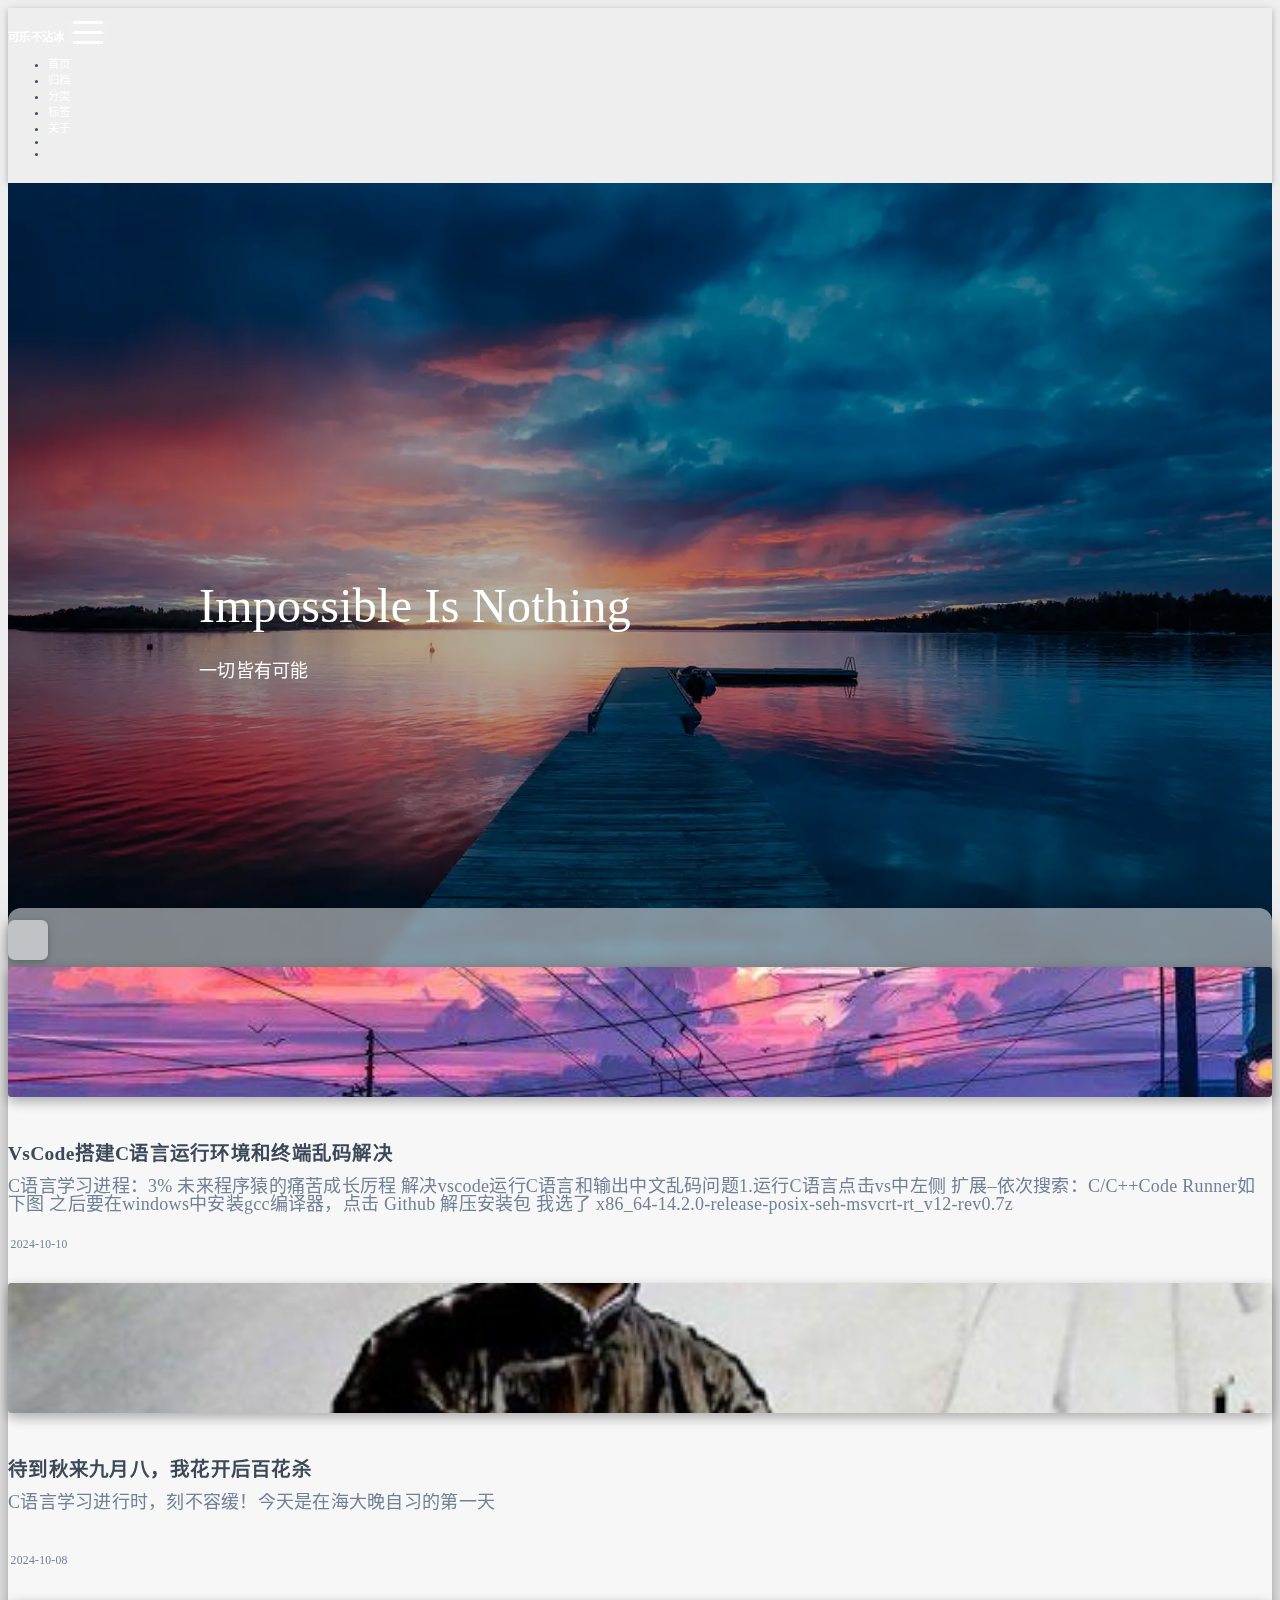
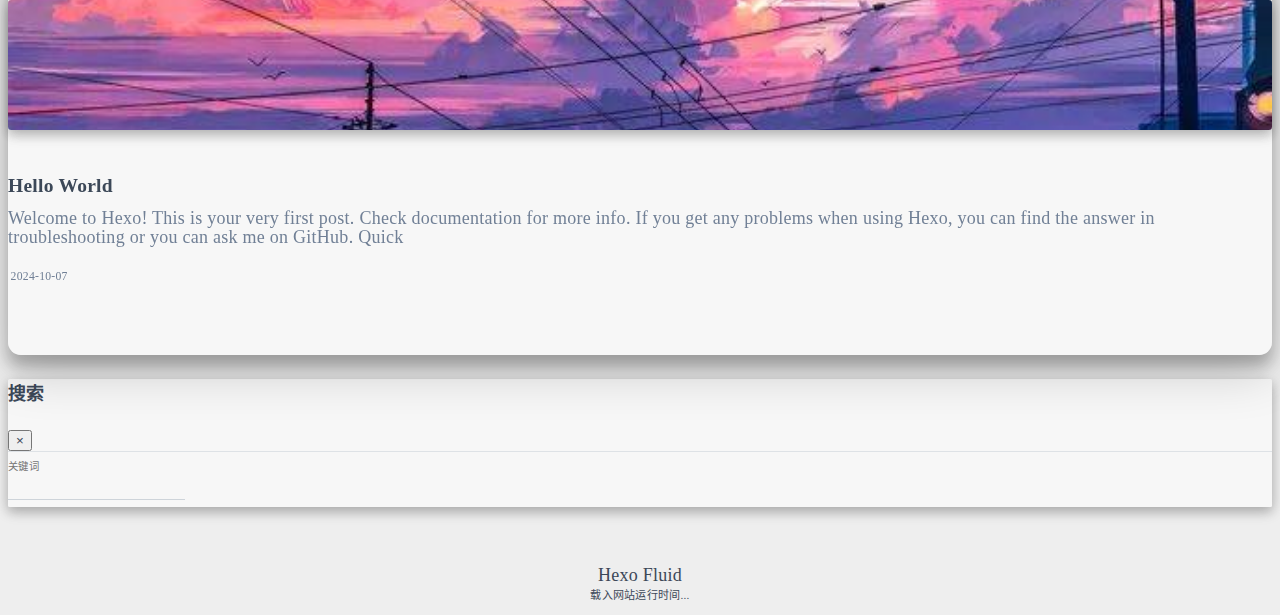
==== commit f13c7eff: "Site updated: 2024-10-12 14:18:49" ====
--- a/index.html
+++ b/index.html
@@ -60,6 +60,10 @@
 
 
   
+<link rel="stylesheet" href="https://jsd.cdn.zzko.cn/gh/EmoryHuang/BlogBeautify@1.1/scroll.css">
+<link rel="stylesheet" href="https://jsd.cdn.zzko.cn/gh/EmoryHuang/BlogBeautify@1.1/gradient.css">
+<link rel="stylesheet" href="https://cdn.bootcdn.net/ajax/libs/lxgw-wenkai-screen-webfont/1.7.0/style.min.css">
+<link rel="stylesheet" href="/css/glassbg.css">
 <link rel="stylesheet" href="/css/Test.css">
 
 
@@ -83,7 +87,7 @@
 <meta name="generator" content="Hexo 7.3.0"></head>
 
 
-<body>
+<body><!-- hexo injector body_begin start --><div id="web_bg"></div><!-- hexo injector body_begin end -->
   
 
   <header>
@@ -195,7 +199,7 @@
       <div class="banner-text text-center fade-in-up">
         <div class="h2">
           
-            <span id="subtitle"><font size=13>Impossible Is Nothing <br> <font size=3>一切皆有可能</span>
+            <span id="subtitle"><font size=13>Impossible Is Nothing <br> <font size=4>一切皆有可能</span>
           
         </div>
 
@@ -392,7 +396,7 @@
     <div class="footer-inner">
   
     <div class="footer-content">
-       <a href="https://hexo.io" target="_blank" rel="nofollow noopener"><span>Hexo</span></a> <i class="iconfont icon-love"></i> <a href="https://github.com/fluid-dev/hexo-theme-fluid" target="_blank" rel="nofollow noopener"><span>Fluid</span></a> <a href="https://hexo.io" target="_blank" rel="nofollow noopener"><span>Hexo</span></a> <i class="iconfont icon-love"></i> <a href="https://github.com/fluid-dev/hexo-theme-fluid" target="_blank" rel="nofollow noopener"><span>Fluid</span></a> <div style="font-size: 0.85rem"> <span id="website-duration">载入网站运行时间...</span> <script src="/js/duration.js"></script> </div>     
+       <a href="https://hexo.io" target="_blank" rel="nofollow noopener"><span>Hexo</span></a> <i class="iconfont icon-love"></i> <a href="https://github.com/fluid-dev/hexo-theme-fluid" target="_blank" rel="nofollow noopener"><span>Fluid</span></a> <div style="font-size: 0.85rem"> <span id="website-duration">载入网站运行时间...</span> <script src="/js/duration.js"></script> </div>     
     </div>
   
   
@@ -451,5 +455,5 @@
   <noscript>
     <div class="noscript-warning">博客在允许 JavaScript 运行的环境下浏览效果更佳</div>
   </noscript>
-</body>
+<!-- hexo injector body_end start --><script src="/js/backgroundize.js"></script><!-- hexo injector body_end end --></body>
 </html>
--- a/css/main.css
+++ b/css/main.css
@@ -430,10 +430,21 @@
   -o-transform: rotate(-135deg);
   transform: rotate(-135deg);
 }
-.navbar .dropdown-collapse,
-.top-nav-collapse,
-.navbar-col-show {
-  background-color: var(--navbar-bg-color);
+@supports (-webkit-backdrop-filter: blur(3px)) or (backdrop-filter: blur(3px)) {
+  .navbar .dropdown-collapse,
+  .top-nav-collapse,
+  .navbar-col-show {
+    background: rgba(47,65,84,0.7);
+    -webkit-backdrop-filter: blur(3px);
+    backdrop-filter: blur(3px);
+  }
+}
+@supports not ((-webkit-backdrop-filter: blur(3px)) or (backdrop-filter: blur(3px))) {
+  .navbar .dropdown-collapse,
+  .top-nav-collapse,
+  .navbar-col-show {
+    background: #2f4154;
+  }
 }
 @media (max-width: 767px) {
   .navbar {
@@ -772,7 +783,7 @@
 html,
 body {
   height: 100%;
-  font-family: var(--font-family-sans-serif);
+  font-family: LXGW WenKai Screen;
   overflow-wrap: break-word;
 }
 body {
@@ -836,7 +847,7 @@
 :root {
   --color-mode: "light";
   --body-bg-color: #eee;
-  --board-bg-color: #fff;
+  --board-bg-color: #ffffff80;
   --text-color: #3c4858;
   --sec-text-color: #718096;
   --post-text-color: #2c3e50;
@@ -863,7 +874,7 @@
   }
   :root:not([data-user-color-scheme]) {
     --body-bg-color: #181c27;
-    --board-bg-color: #252d38;
+    --board-bg-color: #00000080;
     --text-color: #c4c6c9;
     --sec-text-color: #a7a9ad;
     --post-text-color: #c4c6c9;
@@ -889,6 +900,22 @@
     filter: brightness(0.9);
     transition: filter 0.2s ease-in-out;
   }
+  @supports (-webkit-backdrop-filter: blur(3px)) or (backdrop-filter: blur(3px)) {
+    :root:not([data-user-color-scheme]) .navbar .dropdown-collapse,
+    :root:not([data-user-color-scheme]) .top-nav-collapse,
+    :root:not([data-user-color-scheme]) .navbar-col-show {
+      background: rgba(31,49,68,0.7);
+      -webkit-backdrop-filter: blur(3px);
+      backdrop-filter: blur(3px);
+    }
+  }
+  @supports not ((-webkit-backdrop-filter: blur(3px)) or (backdrop-filter: blur(3px))) {
+    :root:not([data-user-color-scheme]) .navbar .dropdown-collapse,
+    :root:not([data-user-color-scheme]) .top-nav-collapse,
+    :root:not([data-user-color-scheme]) .navbar-col-show {
+      background: #1f3144;
+    }
+  }
   :root:not([data-user-color-scheme]) .license-box {
     background-color: rgba(62,75,94,0.35);
     transition: background-color 0.2s ease-in-out;
@@ -901,7 +928,7 @@
 @media not print {
   [data-user-color-scheme="dark"] {
     --body-bg-color: #181c27;
-    --board-bg-color: #252d38;
+    --board-bg-color: #00000080;
     --text-color: #c4c6c9;
     --sec-text-color: #a7a9ad;
     --post-text-color: #c4c6c9;
@@ -927,6 +954,22 @@
     filter: brightness(0.9);
     transition: filter 0.2s ease-in-out;
   }
+  @supports (-webkit-backdrop-filter: blur(3px)) or (backdrop-filter: blur(3px)) {
+    [data-user-color-scheme="dark"] .navbar .dropdown-collapse,
+    [data-user-color-scheme="dark"] .top-nav-collapse,
+    [data-user-color-scheme="dark"] .navbar-col-show {
+      background: rgba(31,49,68,0.7);
+      -webkit-backdrop-filter: blur(3px);
+      backdrop-filter: blur(3px);
+    }
+  }
+  @supports not ((-webkit-backdrop-filter: blur(3px)) or (backdrop-filter: blur(3px))) {
+    [data-user-color-scheme="dark"] .navbar .dropdown-collapse,
+    [data-user-color-scheme="dark"] .top-nav-collapse,
+    [data-user-color-scheme="dark"] .navbar-col-show {
+      background: #1f3144;
+    }
+  }
   [data-user-color-scheme="dark"] .license-box {
     background-color: rgba(62,75,94,0.35);
     transition: background-color 0.2s ease-in-out;
@@ -1393,7 +1436,7 @@
 .markdown-body {
   font-size: 1rem;
   line-height: 1.6;
-  font-family: var(--font-family-sans-serif);
+  font-family: LXGW WenKai Screen;
   margin-bottom: 2rem;
   color: var(--post-text-color);
 }
--- a/css/glassbg.css
+++ b/css/glassbg.css
@@ -0,0 +1,15 @@
+#board {
+    -webkit-backdrop-filter: blur(5px);
+    backdrop-filter: blur(5px);
+  }
+
+  .index-card {
+    transition: all 0.5s;
+    transform: scale(calc(1.5 - 0.5 * var(--state)));
+    opacity: var(--state);
+    margin-bottom: 2rem;
+  }
+  
+  .index-img img {
+    margin: 20px 0;
+  }--- a/css/Test.css
+++ b/css/Test.css
@@ -76,6 +76,33 @@
   text-shadow: 0 0 10px var(--c), 0 0 20px var(--c), 0 0 40px var(--c), 0 0 80px var(--c), 0 0 160px var(--c);
   animation: animate 5s linear infinite;
 }
+.toc-body > ol {
+  position: absolute;
+}
+.toc-list-item::before {
+  content: '';
+  position: absolute;
+  left: 0.25rem;
+  height: 0.25rem;
+  margin: 0.625rem 0;
+  width: 0.25rem;
+  border-radius: 0.125rem;
+  background: #000;
+  visibility: hidden;
+  transition: height 0.2s ease-in-out, margin 0.2s ease-in-out, visibility 0.2s ease-in-out;
+}
+.toc-list-item.is-active-li::before {
+  height: 1rem;
+  margin: 0.25rem 0;
+  visibility: visible;
+}
+[data-user-color-scheme='dark'] .tocbot-active-link {
+  color: #ffa500;
+}
+[data-user-color-scheme='dark'] .toc-list-item::before {
+  background: #ffa500;
+  transition: background 0.2s ease-in-out;
+}
 @-moz-keyframes animate {
   to {
     filter: hue-rotate(360deg);
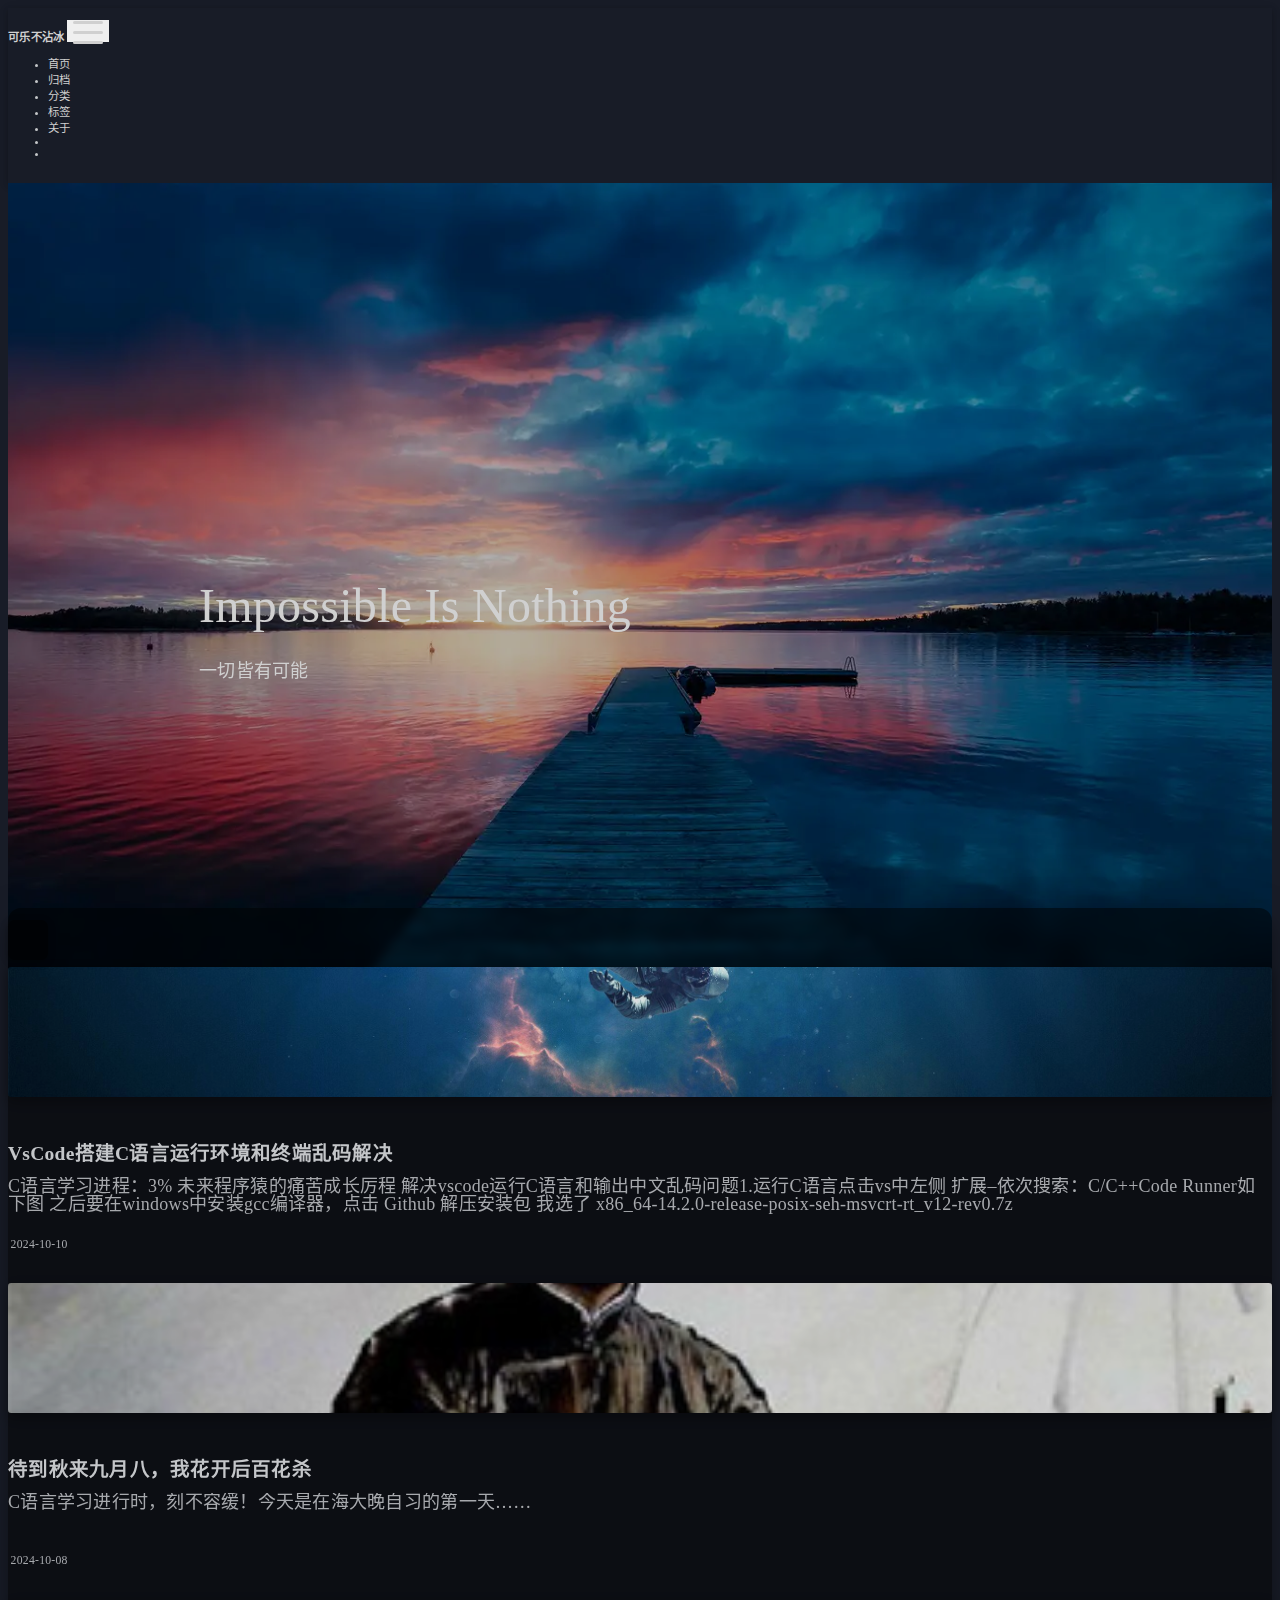
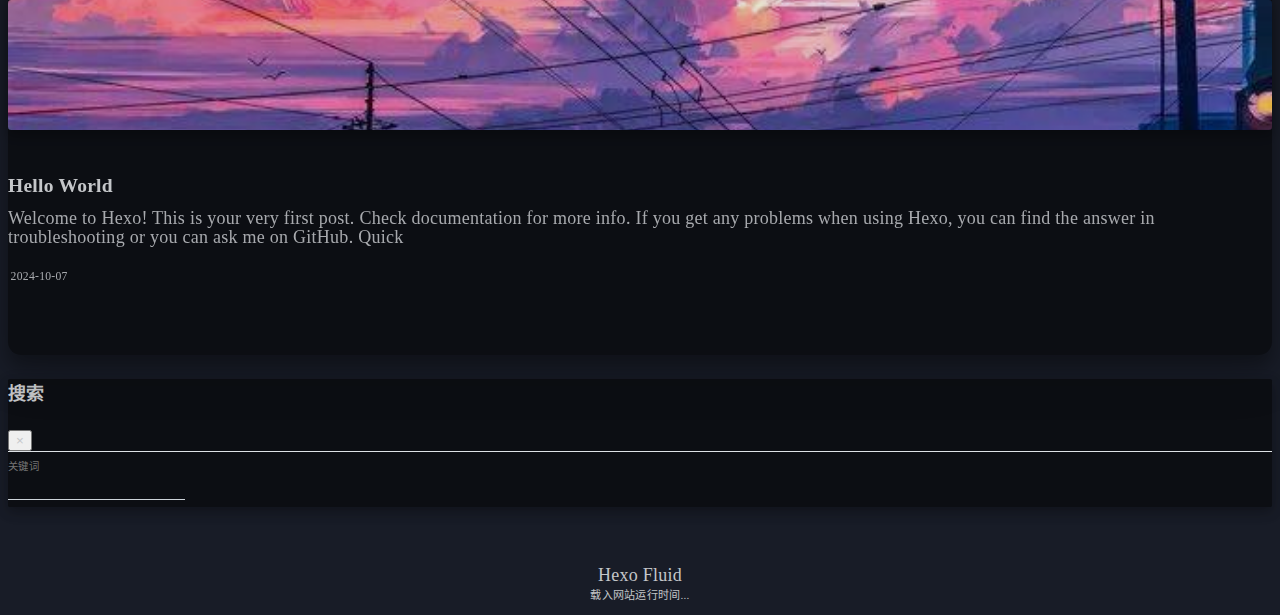
==== commit 33cd525b: "Site updated: 2024-10-12 15:07:00" ====
--- a/index.html
+++ b/index.html
@@ -1,7 +1,7 @@
 
 
 <!DOCTYPE html>
-<html lang="zh-CN" data-default-color-scheme=light>
+<html lang="zh-CN" data-default-color-scheme=dark>
 
 
 
@@ -236,7 +236,7 @@
     
       <div class="col-12 col-md-4 m-auto index-img">
         <a href="/2024/10/10/b/" target="_blank">
-          <img src="/img/cover_011.jpeg" alt="VsCode搭建C语言运行环境和终端乱码解决">
+          <img src="/img/v2-37c44dc570ed0f4384da88f7fd41f9c3_r.jpg" alt="VsCode搭建C语言运行环境和终端乱码解决">
         </a>
       </div>
     
@@ -290,7 +290,7 @@
       
       <a class="index-excerpt " href="/2024/10/08/a/" target="_blank">
         <div>
-          C语言学习进行时，刻不容缓！今天是在海大晚自习的第一天
+          C语言学习进行时，刻不容缓！今天是在海大晚自习的第一天……
         </div>
       </a>
 
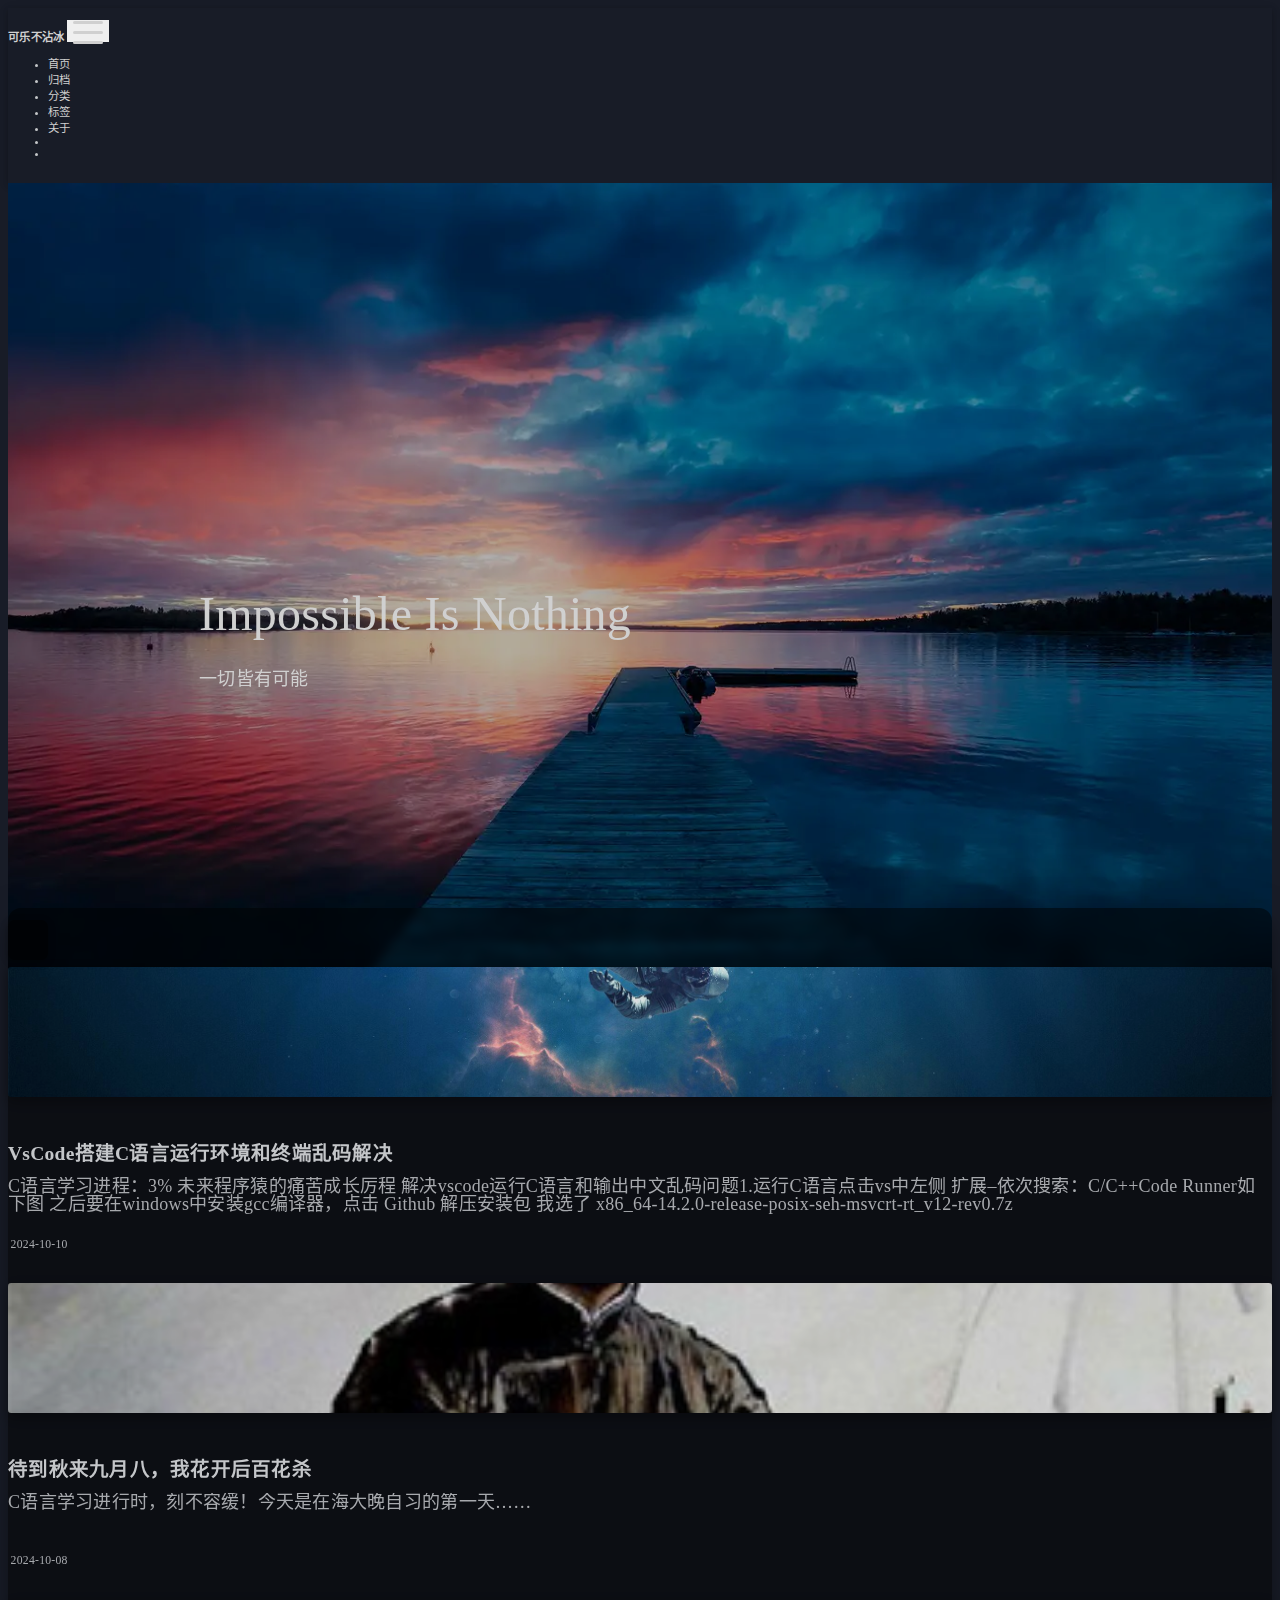
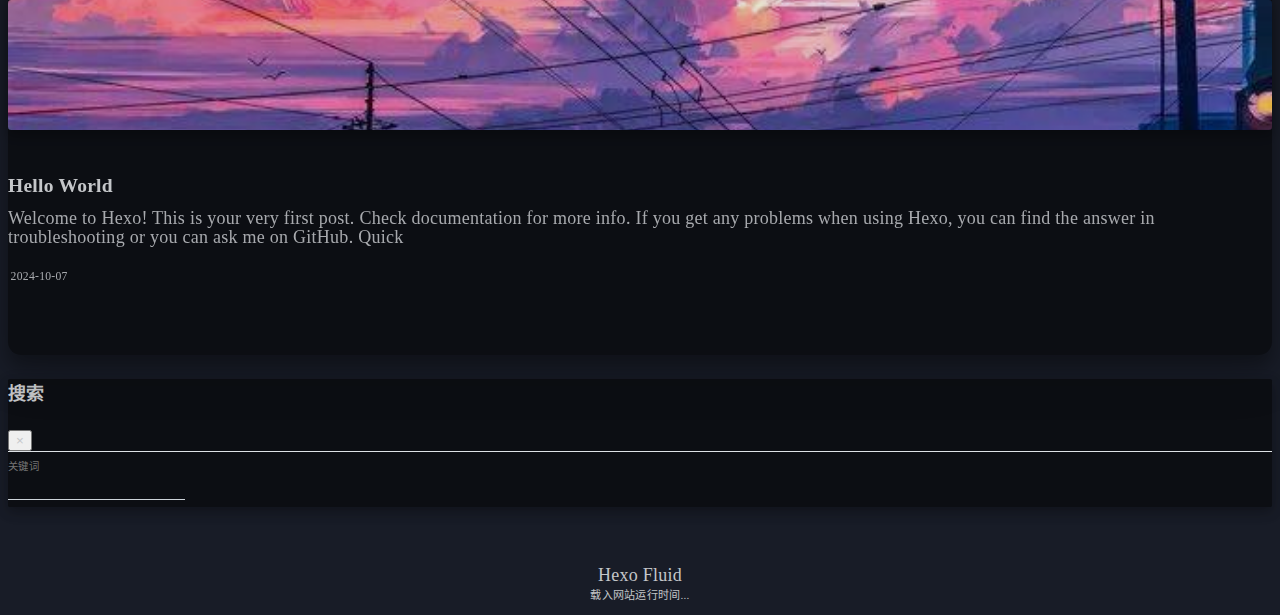
==== commit 02596830: "Site updated: 2024-10-12 15:26:53" ====
--- a/index.html
+++ b/index.html
@@ -199,7 +199,7 @@
       <div class="banner-text text-center fade-in-up">
         <div class="h2">
           
-            <span id="subtitle"><font size=13>Impossible Is Nothing <br> <font size=4>一切皆有可能</span>
+            <span id="subtitle"><br><font size=10>Impossible Is Nothing <br> <font size=4>一切皆有可能</span>
           
         </div>
 
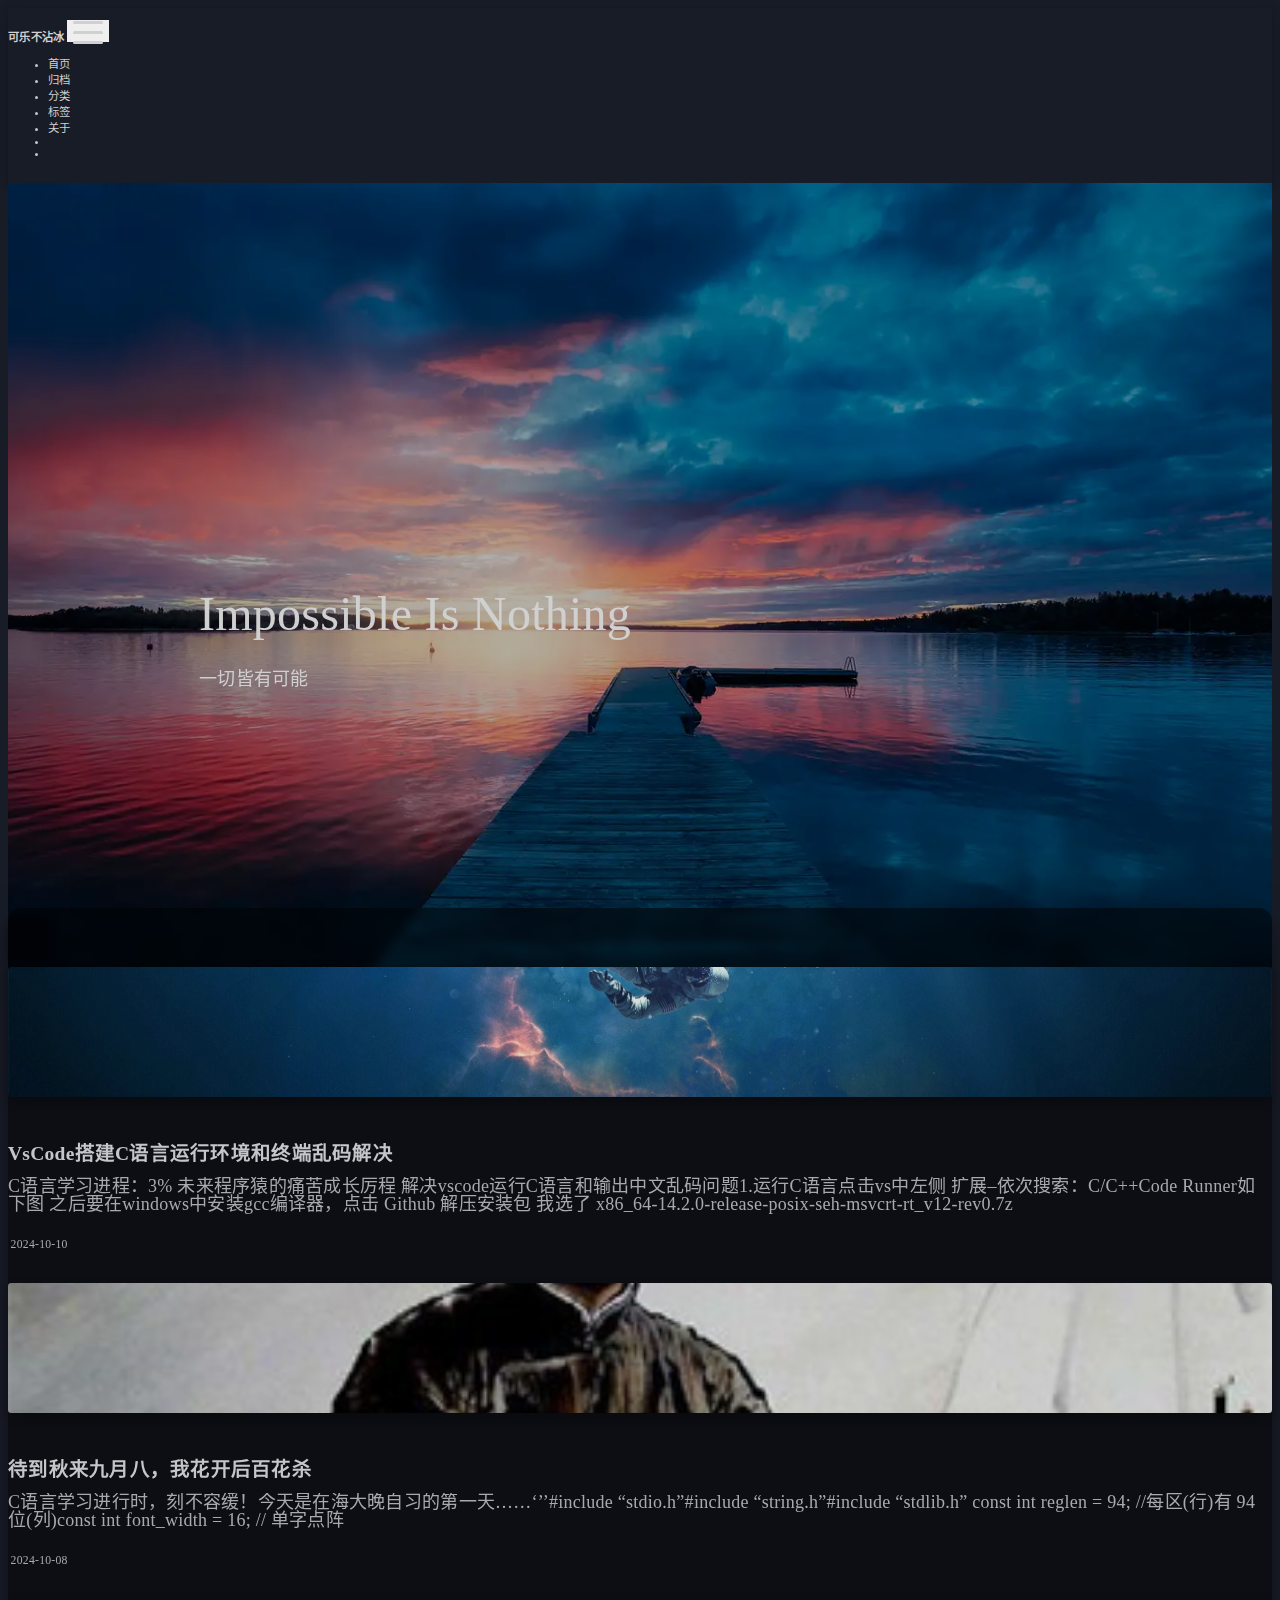
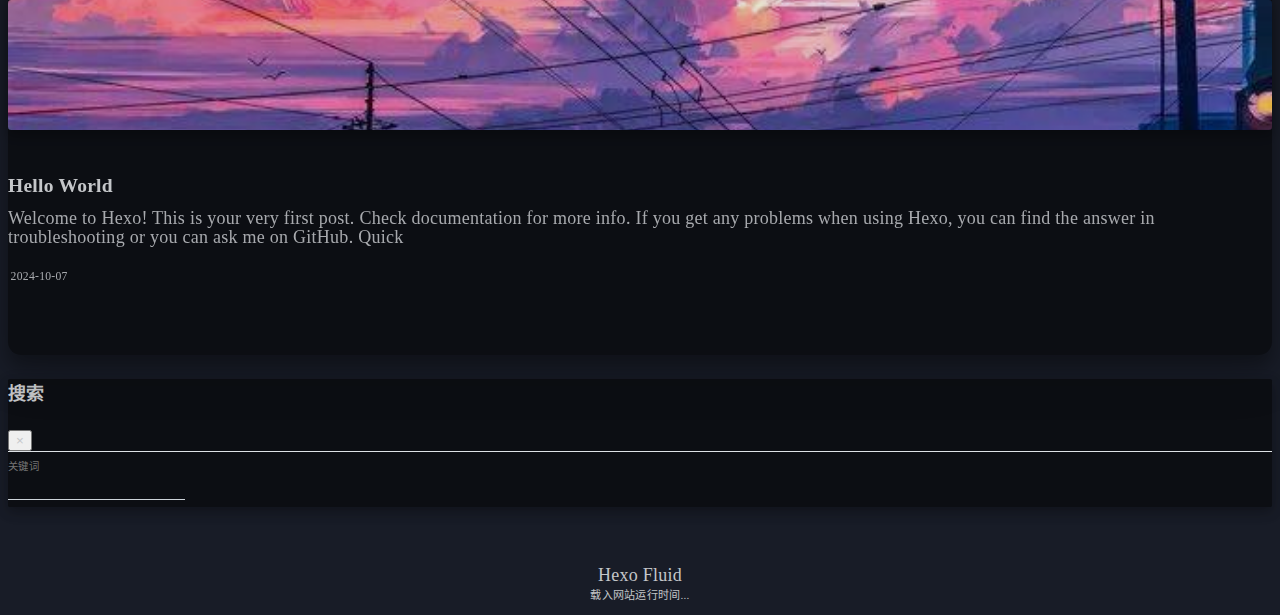
==== commit c8dc03c1: "Site updated: 2024-10-28 10:13:46" ====
--- a/index.html
+++ b/index.html
@@ -290,7 +290,7 @@
       
       <a class="index-excerpt " href="/2024/10/08/a/" target="_blank">
         <div>
-          C语言学习进行时，刻不容缓！今天是在海大晚自习的第一天……
+          C语言学习进行时，刻不容缓！今天是在海大晚自习的第一天……‘’’#include “stdio.h”#include “string.h”#include “stdlib.h” const int reglen &#x3D; 94;       &#x2F;&#x2F;每区(行)有 94 位(列)const int font_width  &#x3D; 16;  &#x2F;&#x2F; 单字点阵
         </div>
       </a>
 
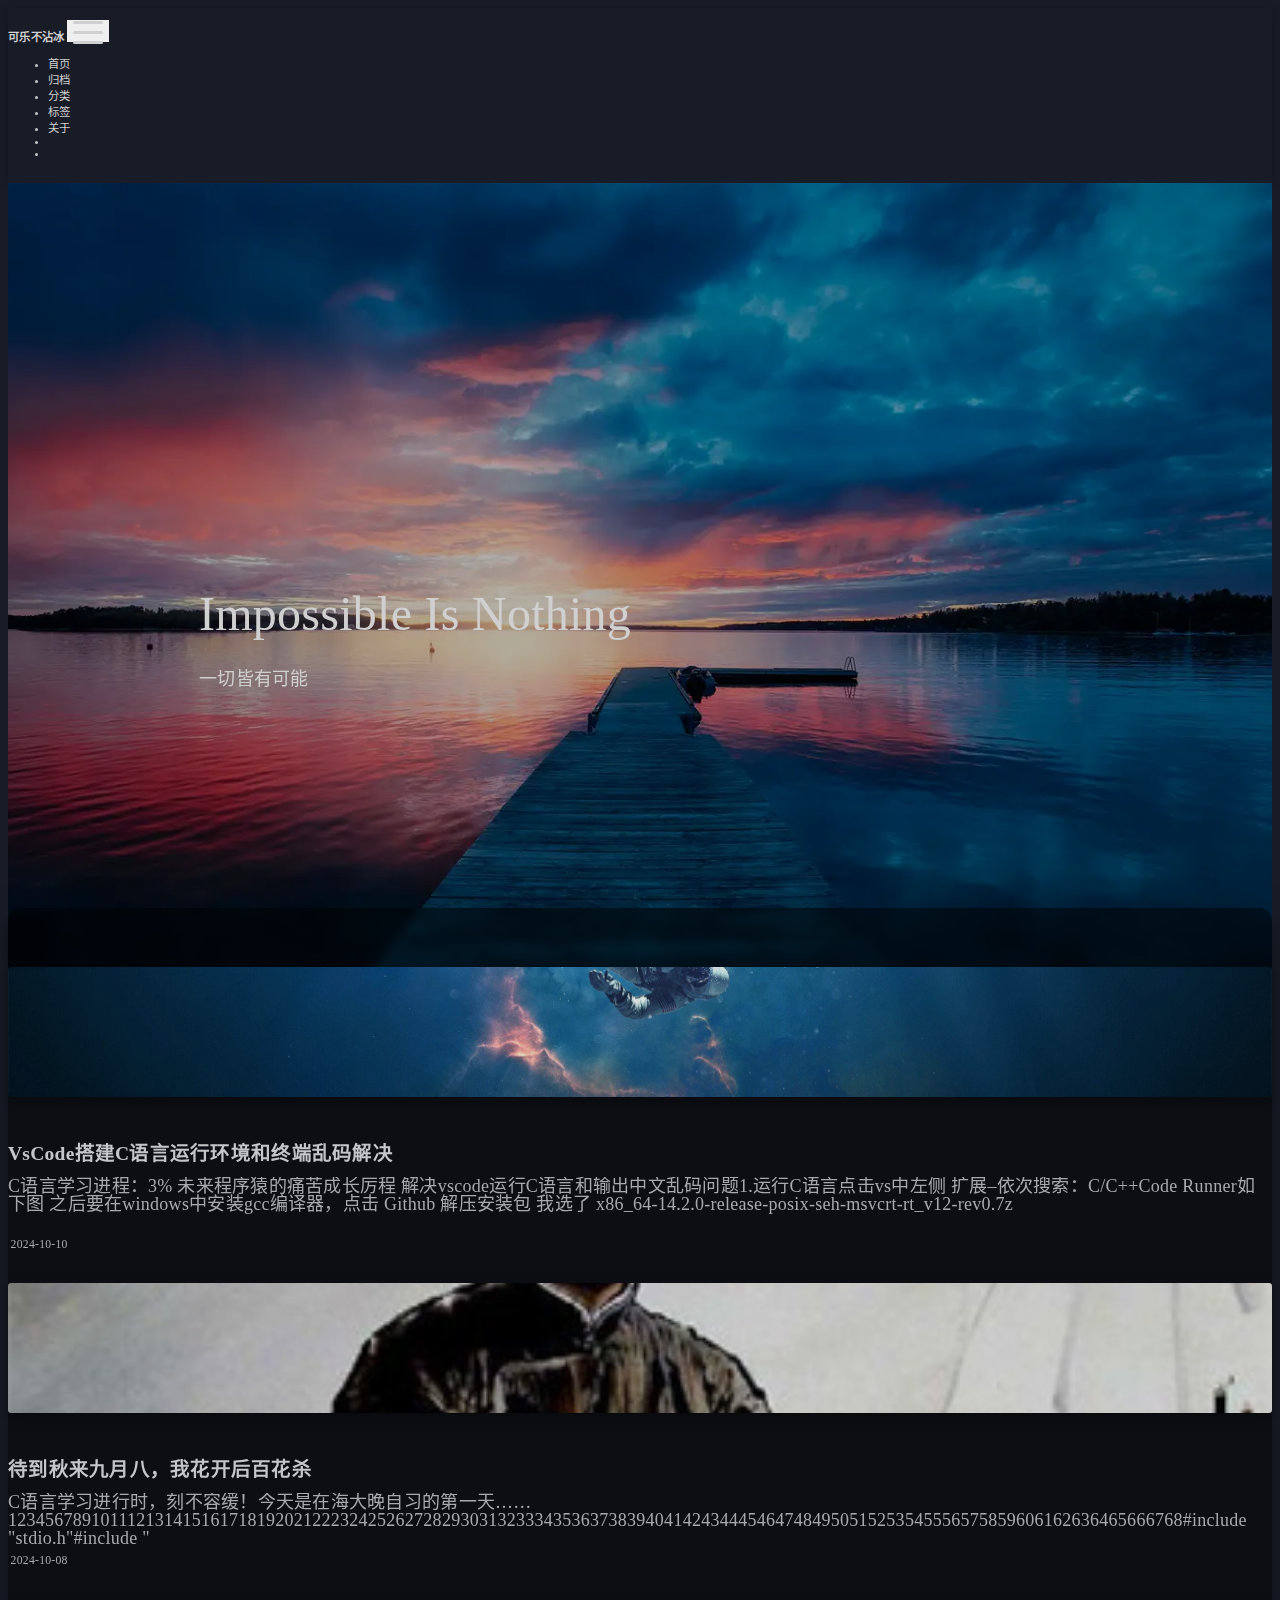
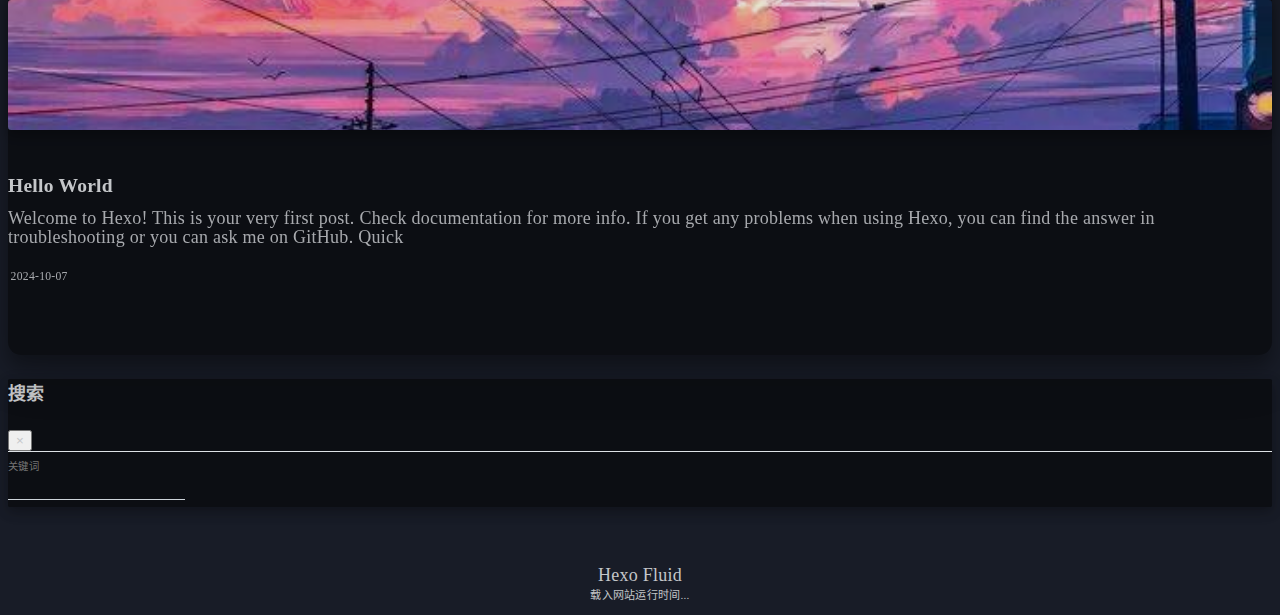
==== commit 1cff586c: "Site updated: 2024-10-28 10:25:36" ====
--- a/index.html
+++ b/index.html
@@ -290,7 +290,7 @@
       
       <a class="index-excerpt " href="/2024/10/08/a/" target="_blank">
         <div>
-          C语言学习进行时，刻不容缓！今天是在海大晚自习的第一天……‘’’#include “stdio.h”#include “string.h”#include “stdlib.h” const int reglen &#x3D; 94;       &#x2F;&#x2F;每区(行)有 94 位(列)const int font_width  &#x3D; 16;  &#x2F;&#x2F; 单字点阵
+          C语言学习进行时，刻不容缓！今天是在海大晚自习的第一天…… 1234567891011121314151617181920212223242526272829303132333435363738394041424344454647484950515253545556575859606162636465666768#include &quot;stdio.h&quot;#include &quot;
         </div>
       </a>
 
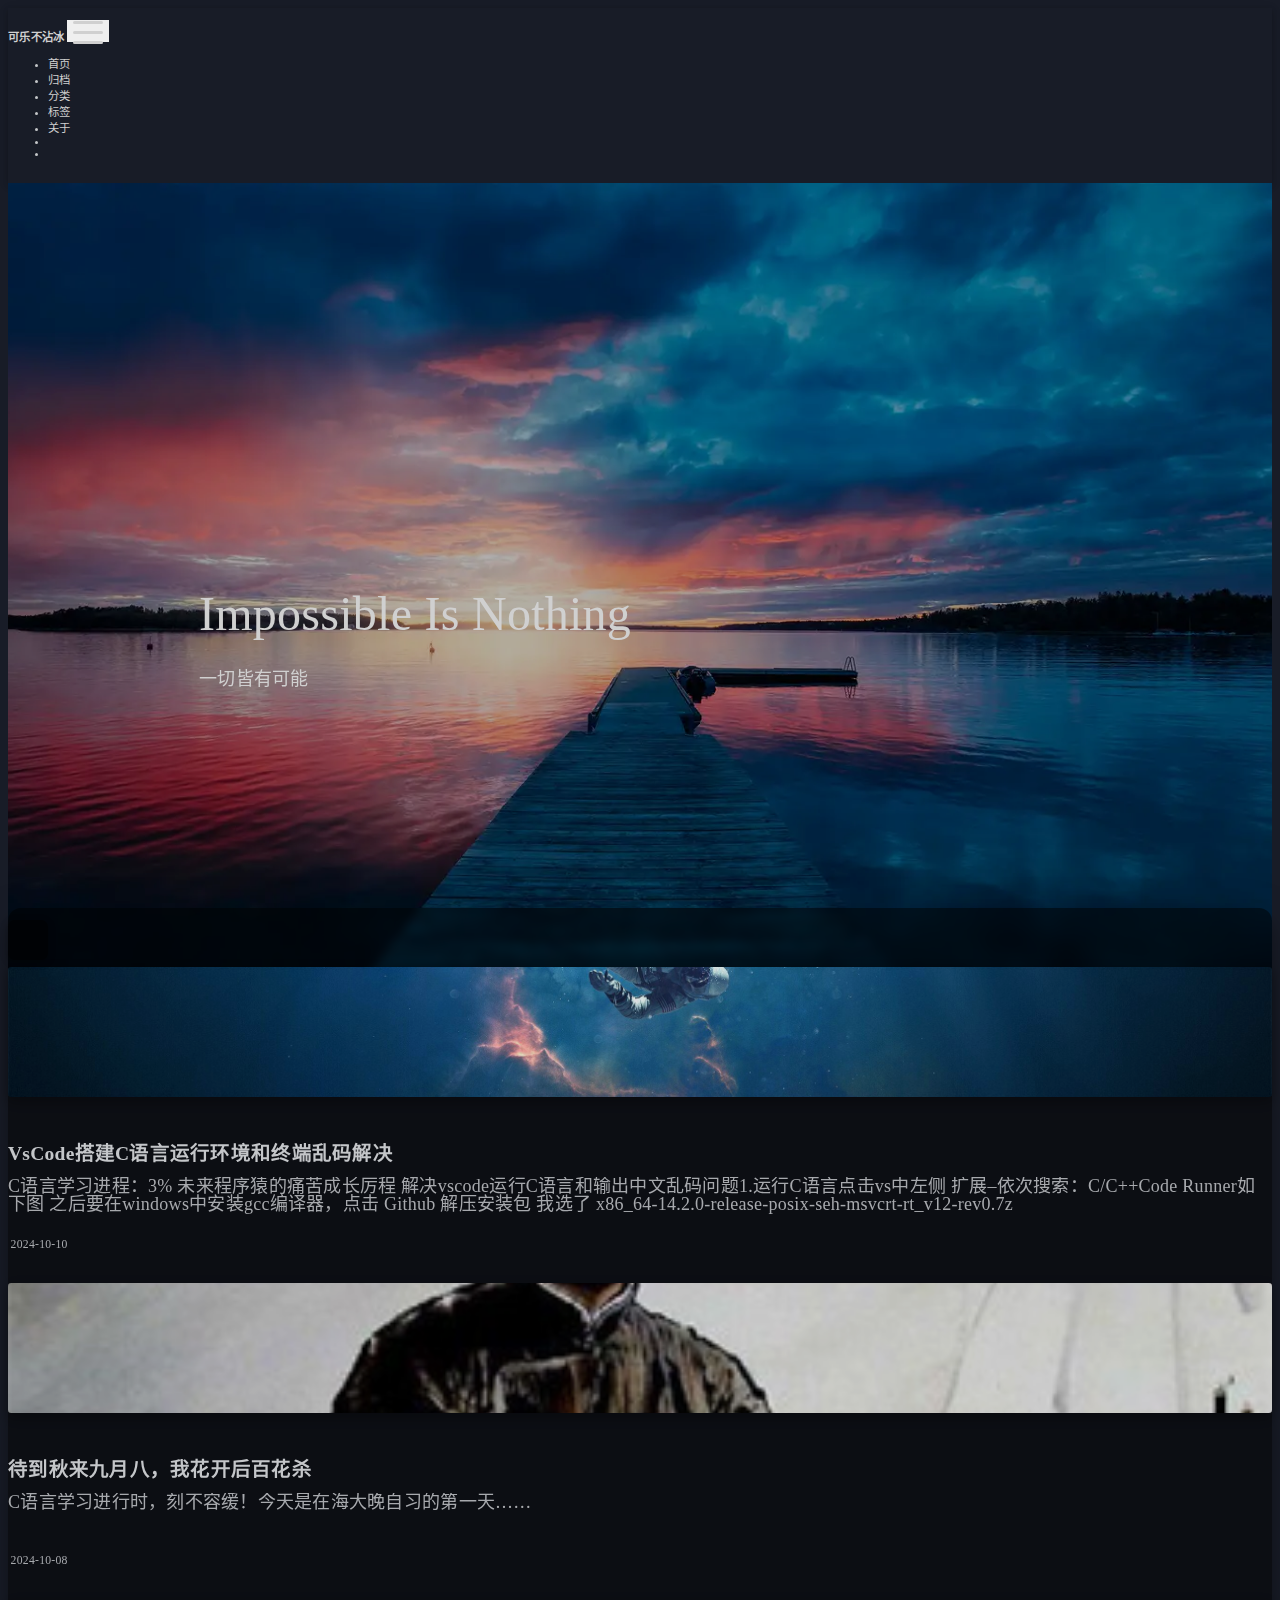
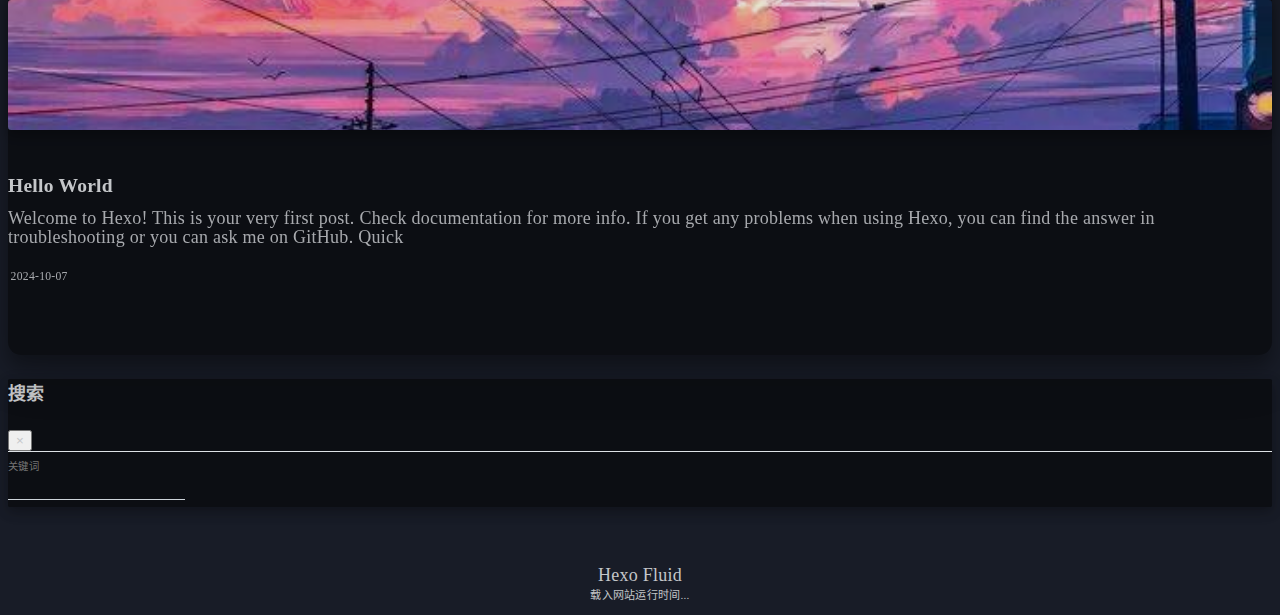
==== commit 746728dc: "Site updated: 2024-11-05 15:17:40" ====
--- a/index.html
+++ b/index.html
@@ -290,7 +290,7 @@
       
       <a class="index-excerpt " href="/2024/10/08/a/" target="_blank">
         <div>
-          C语言学习进行时，刻不容缓！今天是在海大晚自习的第一天…… 1234567891011121314151617181920212223242526272829303132333435363738394041424344454647484950515253545556575859606162636465666768#include &quot;stdio.h&quot;#include &quot;
+          C语言学习进行时，刻不容缓！今天是在海大晚自习的第一天……
         </div>
       </a>
 
